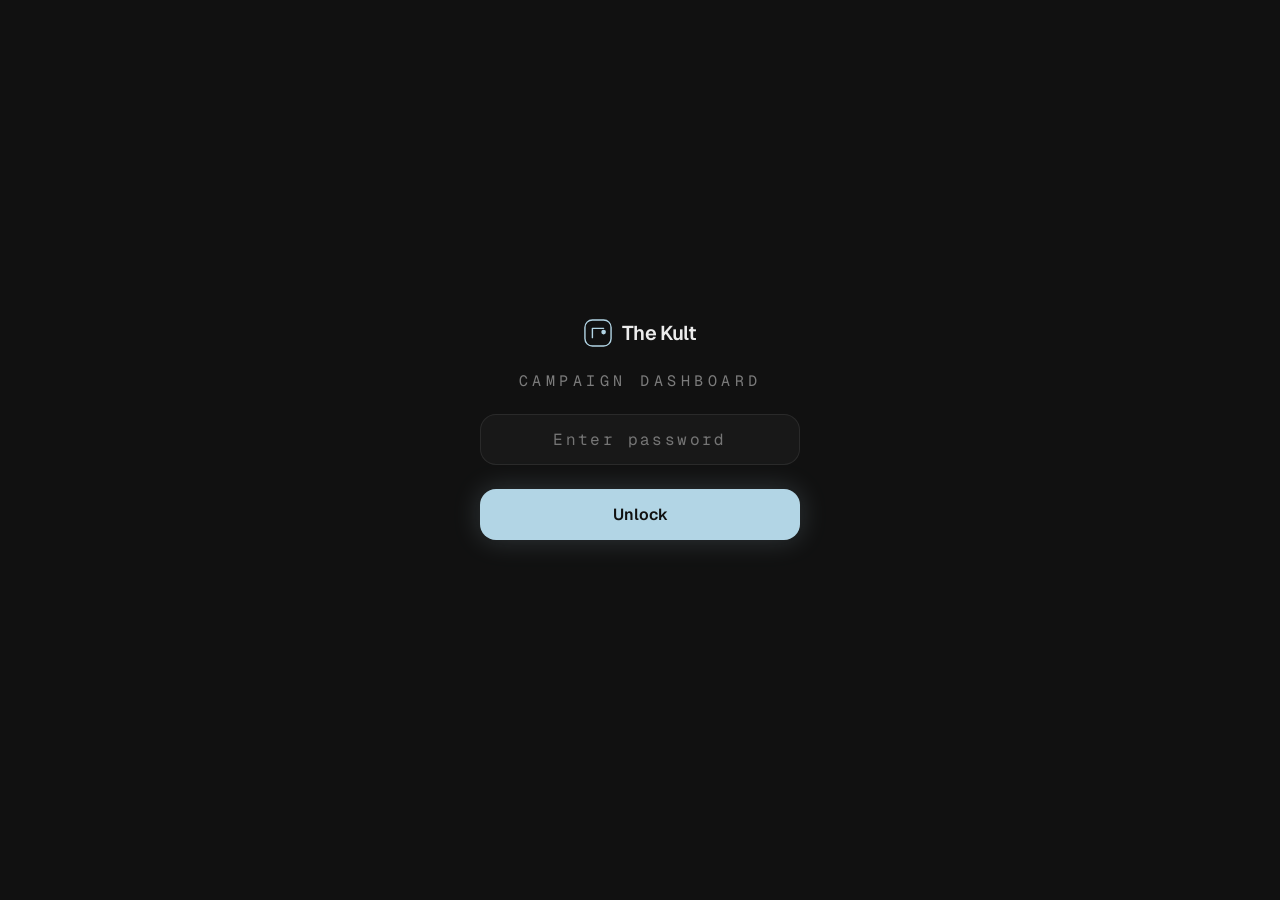
==== The Kult website/admin.html @ a33e71c1 "dashboard overlap fix, creator database" ====
<!doctype html>
<html lang="en">
  <head>
    <meta charset="UTF-8" />
    <meta
      name="viewport"
      content="width=device-width, initial-scale=1.0, maximum-scale=1.0"
    />
    <title>Kult — Campaign Dashboard</title>
    <link rel="preconnect" href="https://fonts.googleapis.com" />
    <link
      href="https://fonts.googleapis.com/css2?family=Geist:wght@400;500;600;700&family=Geist+Mono:wght@400;500&display=swap"
      rel="stylesheet"
    />
    <link rel="icon" type="image/svg+xml" href="favicon.svg" />
    <style>
      :root {
        --bg: #111111;
        --surface: #181818;
        --panel: #202020;
        --border: rgba(255, 255, 255, 0.08);
        --ice: #b2d5e5;
        --ice-dim: rgba(178, 213, 229, 0.12);
        --ice-mid: rgba(178, 213, 229, 0.25);
        --frost: #dcedf5;
        --text: rgba(255, 255, 255, 0.92);
        --muted: rgba(255, 255, 255, 0.45);
        --danger: #e57373;
        --green: #81c784;
        --amber: #ffb74d;
        --purple: #ce93d8;
        --r: 16px;
        --r-sm: 10px;
      }
      *,
      *::before,
      *::after {
        box-sizing: border-box;
        margin: 0;
        padding: 0;
      }
      html,
      body {
        background: var(--bg);
        color: var(--text);
        font-family: "Geist", sans-serif;
        min-height: 100vh;
        -webkit-font-smoothing: antialiased;
      }

      /* Lock */
      #lock {
        position: fixed;
        inset: 0;
        z-index: 100;
        background: var(--bg);
        display: flex;
        flex-direction: column;
        align-items: center;
        justify-content: center;
        gap: 24px;
        padding: 32px;
      }
      #lock .logo {
        display: flex;
        align-items: center;
        gap: 10px;
        font-size: 20px;
        font-weight: 600;
        letter-spacing: -0.03em;
      }
      #lock h2 {
        font-size: 15px;
        color: var(--muted);
        font-weight: 400;
        letter-spacing: 0.3em;
        text-transform: uppercase;
        font-family: "Geist Mono", monospace;
      }
      #lock input {
        width: 100%;
        max-width: 320px;
        background: var(--surface);
        border: 1px solid var(--border);
        border-radius: var(--r);
        padding: 14px 18px;
        color: var(--text);
        font-size: 16px;
        font-family: "Geist Mono", monospace;
        outline: none;
        text-align: center;
        letter-spacing: 0.15em;
        transition: border-color 0.2s;
      }
      #lock input:focus {
        border-color: var(--ice-mid);
      }
      #lock .err {
        font-size: 13px;
        color: var(--danger);
        font-family: "Geist Mono", monospace;
        min-height: 18px;
      }

      /* App */
      #app {
        display: none;
        flex-direction: column;
        min-height: 100vh;
      }
      #app.visible {
        display: flex;
      }

      /* Topbar */
      .topbar {
        position: sticky;
        top: 0;
        z-index: 50;
        background: rgba(17, 17, 17, 0.92);
        backdrop-filter: blur(16px);
        border-bottom: 1px solid var(--border);
        padding: 0 20px;
        height: 56px;
        display: flex;
        align-items: center;
        justify-content: space-between;
      }
      .topbar-logo {
        display: flex;
        align-items: center;
        gap: 8px;
        font-size: 17px;
        font-weight: 600;
        letter-spacing: -0.03em;
      }
      .topbar-tag {
        font-family: "Geist Mono", monospace;
        font-size: 10px;
        letter-spacing: 0.25em;
        color: var(--ice);
        text-transform: uppercase;
        background: var(--ice-dim);
        border: 1px solid var(--ice-mid);
        padding: 3px 8px;
        border-radius: 20px;
      }

      /* Tabs */
      .tabs {
        display: flex;
        gap: 4px;
        padding: 16px 16px 0;
        max-width: 600px;
        margin: 0 auto;
        width: 100%;
      }
      .tab-btn {
        flex: 1;
        padding: 10px 8px;
        border-radius: var(--r-sm);
        font-size: 13px;
        font-weight: 600;
        font-family: "Geist", sans-serif;
        cursor: pointer;
        border: 1px solid var(--border);
        background: var(--surface);
        color: var(--muted);
        transition: all 0.2s;
        -webkit-tap-highlight-color: transparent;
      }
      .tab-btn.active {
        background: var(--ice);
        color: #111;
        border-color: var(--ice);
      }

      /* Main */
      main {
        flex: 1;
        padding: 16px 16px 100px;
        max-width: 600px;
        margin: 0 auto;
        width: 100%;
      }
      .tab-panel {
        display: none;
      }
      .tab-panel.active {
        display: block;
      }

      /* Section label */
      .section-label {
        font-family: "Geist Mono", monospace;
        font-size: 10px;
        letter-spacing: 0.3em;
        color: var(--ice);
        text-transform: uppercase;
        margin-bottom: 12px;
        margin-top: 24px;
      }

      /* Summary strip */
      .summary {
        display: grid;
        grid-template-columns: repeat(3, 1fr);
        gap: 8px;
        margin-bottom: 6px;
      }
      .summary-card {
        background: var(--surface);
        border: 1px solid var(--border);
        border-radius: var(--r);
        padding: 12px 10px;
        text-align: center;
      }
      .summary-card .val {
        font-size: 18px;
        font-weight: 700;
        letter-spacing: -0.03em;
        color: var(--ice);
        line-height: 1;
      }
      .summary-card .lbl {
        font-size: 9px;
        color: var(--muted);
        margin-top: 4px;
        font-family: "Geist Mono", monospace;
        letter-spacing: 0.1em;
      }

      /* Month selector */
      .month-selector {
        display: flex;
        align-items: center;
        gap: 10px;
        margin-bottom: 16px;
      }
      .month-selector select {
        flex: 1;
        background: var(--surface);
        border: 1px solid var(--border);
        border-radius: var(--r-sm);
        padding: 11px 14px;
        color: var(--text);
        font-size: 15px;
        font-family: "Geist", sans-serif;
        outline: none;
        -webkit-appearance: none;
      }

      /* Monthly summary card */
      .monthly-summary {
        background: var(--surface);
        border: 1px solid var(--border);
        border-radius: var(--r);
        padding: 16px;
        margin-bottom: 16px;
      }
      .monthly-row {
        display: flex;
        justify-content: space-between;
        align-items: center;
        padding: 8px 0;
        border-bottom: 1px solid var(--border);
        font-size: 14px;
      }
      .monthly-row:last-child {
        border-bottom: none;
      }
      .monthly-row.total {
        font-weight: 700;
        font-size: 15px;
      }
      .monthly-row .label {
        color: var(--muted);
      }
      .monthly-row .amount {
        font-family: "Geist Mono", monospace;
        font-weight: 600;
      }
      .monthly-row .amount.green {
        color: var(--green);
      }
      .monthly-row .amount.red {
        color: var(--danger);
      }
      .monthly-row .amount.amber {
        color: var(--amber);
      }
      .monthly-row .amount.purple {
        color: var(--purple);
      }

      /* Partner split */
      .partner-split {
        background: var(--panel);
        border-radius: var(--r-sm);
        padding: 12px 14px;
        margin-top: 10px;
      }
      .partner-row {
        display: flex;
        justify-content: space-between;
        align-items: center;
        padding: 6px 0;
        font-size: 13px;
      }
      .partner-row .name {
        font-weight: 500;
      }
      .partner-row .cut {
        font-family: "Geist Mono", monospace;
        color: var(--purple);
      }

      /* Add button */
      .add-btn {
        width: 100%;
        padding: 15px;
        background: var(--ice);
        color: #111;
        border: none;
        border-radius: var(--r);
        font-size: 15px;
        font-weight: 600;
        font-family: "Geist", sans-serif;
        cursor: pointer;
        display: flex;
        align-items: center;
        justify-content: center;
        gap: 8px;
        box-shadow: 0 0 28px rgba(178, 213, 229, 0.2);
        transition:
          opacity 0.2s,
          transform 0.15s;
        margin-bottom: 8px;
      }
      .add-btn:active {
        transform: scale(0.98);
        opacity: 0.85;
      }

      /* Status badge */
      .status-badge {
        display: inline-flex;
        align-items: center;
        padding: 3px 8px;
        border-radius: 20px;
        font-size: 10px;
        font-weight: 600;
        font-family: "Geist Mono", monospace;
        letter-spacing: 0.05em;
        text-transform: uppercase;
      }
      .status-badge.active {
        background: rgba(129, 199, 132, 0.15);
        color: var(--green);
        border: 1px solid rgba(129, 199, 132, 0.3);
      }
      .status-badge.completed {
        background: rgba(178, 213, 229, 0.12);
        color: var(--ice);
        border: 1px solid rgba(178, 213, 229, 0.25);
      }
      .status-badge.on-hold {
        background: rgba(255, 183, 77, 0.12);
        color: var(--amber);
        border: 1px solid rgba(255, 183, 77, 0.25);
      }

      /* Song cards */
      .song-card {
        background: var(--surface);
        border: 1px solid var(--border);
        border-radius: var(--r);
        margin-bottom: 12px;
        overflow: hidden;
        transition: border-color 0.2s;
      }
      .song-card.expanded {
        border-color: var(--ice-mid);
      }
      .song-header {
        padding: 14px 16px;
        display: flex;
        align-items: center;
        gap: 12px;
        cursor: pointer;
        user-select: none;
        -webkit-tap-highlight-color: transparent;
      }
      .song-icon {
        width: 40px;
        height: 40px;
        border-radius: 10px;
        background: var(--ice-dim);
        border: 1px solid var(--ice-mid);
        display: flex;
        align-items: center;
        justify-content: center;
        flex-shrink: 0;
      }
      .song-info {
        flex: 1;
        min-width: 0;
      }
      .song-name {
        font-size: 15px;
        font-weight: 600;
        letter-spacing: -0.02em;
        white-space: nowrap;
        overflow: hidden;
        text-overflow: ellipsis;
      }
      .song-meta {
        font-size: 11px;
        color: var(--muted);
        margin-top: 2px;
        display: flex;
        align-items: center;
        gap: 6px;
      }
      .song-budget-pill {
        flex-shrink: 0;
        text-align: right;
      }
      .pill-remaining {
        font-size: 13px;
        font-weight: 600;
        font-family: "Geist Mono", monospace;
      }
      .pill-remaining.green {
        color: var(--green);
      }
      .pill-remaining.amber {
        color: var(--amber);
      }
      .pill-remaining.red {
        color: var(--danger);
      }
      .pill-label {
        font-size: 10px;
        color: var(--muted);
        margin-top: 1px;
      }
      .song-chevron {
        color: var(--muted);
        transition: transform 0.25s;
        flex-shrink: 0;
      }
      .song-card.expanded .song-chevron {
        transform: rotate(180deg);
      }

      /* Budget bar */
      .budget-bar-wrap {
        padding: 0 16px 12px;
      }
      .budget-bar-track {
        height: 4px;
        background: var(--panel);
        border-radius: 4px;
        overflow: hidden;
      }
      .budget-bar-fill {
        height: 100%;
        border-radius: 4px;
        background: linear-gradient(90deg, var(--ice), var(--frost));
        transition: width 0.5s cubic-bezier(0.22, 1, 0.36, 1);
      }
      .budget-bar-fill.amber {
        background: linear-gradient(90deg, var(--amber), #ffd54f);
      }
      .budget-bar-fill.red {
        background: linear-gradient(90deg, var(--danger), #ef9a9a);
      }
      .budget-nums {
        display: flex;
        justify-content: space-between;
        font-family: "Geist Mono", monospace;
        font-size: 11px;
        color: var(--muted);
        margin-top: 6px;
      }

      /* Song body */
      .song-body {
        border-top: 1px solid var(--border);
      }
      .song-body-inner {
        padding: 14px;
      }

      /* Profit split inside song */
      .song-profit-box {
        background: var(--panel);
        border-radius: var(--r-sm);
        padding: 12px 14px;
        margin-bottom: 12px;
      }
      .song-profit-title {
        font-size: 11px;
        font-family: "Geist Mono", monospace;
        color: var(--muted);
        letter-spacing: 0.2em;
        text-transform: uppercase;
        margin-bottom: 8px;
      }
      .song-profit-row {
        display: flex;
        justify-content: space-between;
        align-items: center;
        padding: 5px 0;
        font-size: 13px;
      }
      .song-profit-row .pname {
        font-weight: 500;
      }
      .song-profit-row .pamount {
        font-family: "Geist Mono", monospace;
        color: var(--purple);
      }

      /* Payout list */
      .payout-item {
        background: var(--panel);
        border: 1px solid var(--border);
        border-radius: var(--r-sm);
        padding: 12px 14px;
        margin-bottom: 8px;
      }
      .payout-top {
        display: flex;
        align-items: center;
        gap: 10px;
      }
      .payout-info {
        flex: 1;
        min-width: 0;
      }
      .payout-creator {
        font-size: 14px;
        font-weight: 500;
        white-space: nowrap;
        overflow: hidden;
        text-overflow: ellipsis;
      }
      .payout-meta {
        font-size: 11px;
        color: var(--muted);
        margin-top: 2px;
        font-family: "Geist Mono", monospace;
      }
      .payout-amount {
        font-size: 15px;
        font-weight: 700;
        font-family: "Geist Mono", monospace;
        color: var(--ice);
        flex-shrink: 0;
      }
      .payout-videos {
        margin-top: 8px;
        display: flex;
        gap: 8px;
        align-items: center;
      }
      .video-track {
        flex: 1;
        height: 3px;
        background: var(--border);
        border-radius: 3px;
        overflow: hidden;
      }
      .video-fill {
        height: 100%;
        background: var(--ice);
        border-radius: 3px;
        transition: width 0.4s;
      }
      .video-label {
        font-size: 11px;
        font-family: "Geist Mono", monospace;
        color: var(--muted);
        flex-shrink: 0;
      }
      .del-btn {
        background: none;
        border: none;
        cursor: pointer;
        color: var(--muted);
        padding: 4px;
        flex-shrink: 0;
        transition: color 0.2s;
        -webkit-tap-highlight-color: transparent;
      }
      .del-btn:active {
        color: var(--danger);
      }
      .empty-payouts {
        text-align: center;
        color: var(--muted);
        font-size: 13px;
        padding: 20px 0;
        font-family: "Geist Mono", monospace;
      }

      /* Song actions */
      .song-actions {
        display: flex;
        gap: 8px;
        margin-top: 12px;
      }
      .action-btn {
        flex: 1;
        padding: 12px 8px;
        border-radius: var(--r-sm);
        font-size: 13px;
        font-weight: 600;
        font-family: "Geist", sans-serif;
        cursor: pointer;
        border: none;
        display: flex;
        align-items: center;
        justify-content: center;
        gap: 6px;
        transition:
          opacity 0.2s,
          transform 0.15s;
        -webkit-tap-highlight-color: transparent;
      }
      .action-btn:active {
        transform: scale(0.97);
        opacity: 0.8;
      }
      .action-btn.primary {
        background: var(--ice);
        color: #111;
      }
      .action-btn.secondary {
        background: var(--panel);
        color: var(--ice);
        border: 1px solid var(--ice-mid);
      }
      .action-btn.ghost {
        background: var(--panel);
        color: var(--danger);
        border: 1px solid rgba(229, 115, 115, 0.2);
      }

      /* Expense items */
      .expense-item {
        background: var(--surface);
        border: 1px solid var(--border);
        border-radius: var(--r-sm);
        padding: 12px 14px;
        margin-bottom: 8px;
        display: flex;
        align-items: center;
        gap: 12px;
      }
      .expense-info {
        flex: 1;
        min-width: 0;
      }
      .expense-name {
        font-size: 14px;
        font-weight: 500;
      }
      .expense-meta {
        font-size: 11px;
        color: var(--muted);
        margin-top: 2px;
        font-family: "Geist Mono", monospace;
      }
      .expense-amount {
        font-size: 15px;
        font-weight: 700;
        font-family: "Geist Mono", monospace;
        color: var(--amber);
        flex-shrink: 0;
      }

      /* Overlay / sheet */
      .overlay {
        position: fixed;
        inset: 0;
        z-index: 200;
        background: rgba(0, 0, 0, 0.7);
        backdrop-filter: blur(4px);
        display: flex;
        align-items: flex-end;
        opacity: 0;
        pointer-events: none;
        transition: opacity 0.25s;
      }
      .overlay.open {
        opacity: 1;
        pointer-events: all;
      }
      .sheet {
        width: 100%;
        background: var(--surface);
        border-top: 1px solid var(--border);
        border-radius: 24px 24px 0 0;
        padding: 12px 20px 40px;
        transform: translateY(100%);
        transition: transform 0.3s cubic-bezier(0.22, 1, 0.36, 1);
        max-height: 92vh;
        overflow-y: auto;
      }
      .overlay.open .sheet {
        transform: translateY(0);
      }
      .sheet-handle {
        width: 36px;
        height: 4px;
        border-radius: 4px;
        background: var(--border);
        margin: 0 auto 20px;
      }
      .sheet-title {
        font-size: 18px;
        font-weight: 600;
        letter-spacing: -0.03em;
        margin-bottom: 20px;
      }

      /* Fields */
      .field {
        margin-bottom: 14px;
      }
      .field label {
        display: block;
        font-size: 12px;
        color: var(--muted);
        margin-bottom: 6px;
        font-family: "Geist Mono", monospace;
        letter-spacing: 0.05em;
        text-transform: uppercase;
      }
      .field input,
      .field textarea,
      .field select {
        width: 100%;
        background: var(--panel);
        border: 1px solid var(--border);
        border-radius: var(--r-sm);
        padding: 13px 14px;
        color: var(--text);
        font-size: 16px;
        font-family: "Geist", sans-serif;
        outline: none;
        transition: border-color 0.2s;
        -webkit-appearance: none;
      }
      .field input:focus,
      .field textarea:focus,
      .field select:focus {
        border-color: var(--ice-mid);
      }
      .field textarea {
        resize: none;
        height: 80px;
      }
      .field input[type="number"] {
        -moz-appearance: textfield;
      }
      .field input[type="number"]::-webkit-inner-spin-button {
        display: none;
      }
      .field-row {
        display: grid;
        grid-template-columns: 1fr 1fr;
        gap: 10px;
      }
      .field-hint {
        font-size: 11px;
        color: var(--muted);
        margin-top: 4px;
        font-family: "Geist Mono", monospace;
      }

      .submit-btn {
        width: 100%;
        padding: 15px;
        background: var(--ice);
        color: #111;
        border: none;
        border-radius: var(--r);
        font-size: 16px;
        font-weight: 600;
        font-family: "Geist", sans-serif;
        cursor: pointer;
        margin-top: 6px;
        display: flex;
        align-items: center;
        justify-content: center;
        gap: 8px;
        box-shadow: 0 0 28px rgba(178, 213, 229, 0.2);
        transition:
          opacity 0.2s,
          transform 0.15s;
        -webkit-tap-highlight-color: transparent;
      }
      .submit-btn:active {
        transform: scale(0.98);
        opacity: 0.85;
      }
      .submit-btn:disabled {
        opacity: 0.5;
        pointer-events: none;
      }

      /* Toast */
      .toast {
        position: fixed;
        bottom: 24px;
        left: 50%;
        transform: translateX(-50%) translateY(80px);
        background: var(--panel);
        border: 1px solid var(--border);
        border-radius: 40px;
        padding: 10px 20px;
        font-size: 13px;
        font-weight: 500;
        white-space: nowrap;
        z-index: 300;
        transition:
          transform 0.3s cubic-bezier(0.22, 1, 0.36, 1),
          opacity 0.3s;
        opacity: 0;
      }
      .toast.show {
        transform: translateX(-50%) translateY(0);
        opacity: 1;
      }
      .toast.success {
        border-color: rgba(129, 199, 132, 0.4);
        color: var(--green);
      }
      .toast.error {
        border-color: rgba(229, 115, 115, 0.4);
        color: var(--danger);
      }

      /* Spinner */
      .spinner {
        width: 18px;
        height: 18px;
        border: 2px solid rgba(0, 0, 0, 0.2);
        border-top-color: #111;
        border-radius: 50%;
        animation: spin 0.7s linear infinite;
        display: inline-block;
      }
      @keyframes spin {
        to {
          transform: rotate(360deg);
        }
      }
      .loading-state {
        text-align: center;
        color: var(--muted);
        font-family: "Geist Mono", monospace;
        font-size: 13px;
        padding: 40px 20px;
      }

      /* Confirm */
      .confirm-overlay {
        position: fixed;
        inset: 0;
        z-index: 300;
        background: rgba(0, 0, 0, 0.8);
        backdrop-filter: blur(4px);
        display: flex;
        align-items: center;
        justify-content: center;
        padding: 24px;
        opacity: 0;
        pointer-events: none;
        transition: opacity 0.2s;
      }
      .confirm-overlay.open {
        opacity: 1;
        pointer-events: all;
      }
      .confirm-box {
        background: var(--surface);
        border: 1px solid var(--border);
        border-radius: var(--r);
        padding: 24px;
        width: 100%;
        max-width: 320px;
        transform: scale(0.92);
        transition: transform 0.25s cubic-bezier(0.22, 1, 0.36, 1);
      }
      .confirm-overlay.open .confirm-box {
        transform: scale(1);
      }
      .confirm-box h3 {
        font-size: 17px;
        font-weight: 600;
        margin-bottom: 8px;
      }
      .confirm-box p {
        font-size: 14px;
        color: var(--muted);
        margin-bottom: 20px;
        line-height: 1.5;
      }
      .confirm-btns {
        display: flex;
        gap: 10px;
      }
      .confirm-btns button {
        flex: 1;
        padding: 12px;
        border-radius: var(--r-sm);
        font-size: 14px;
        font-weight: 600;
        cursor: pointer;
        border: none;
        font-family: "Geist", sans-serif;
        transition: opacity 0.2s;
      }
      .confirm-btns .cancel-btn {
        background: var(--panel);
        color: var(--text);
      }
      .confirm-btns .danger-btn {
        background: var(--danger);
        color: white;
      }

      /* Empty state */
      .empty-state {
        text-align: center;
        padding: 48px 20px;
        color: var(--muted);
      }
      .empty-state svg {
        opacity: 0.3;
        margin-bottom: 16px;
      }
      .empty-state p {
        font-size: 14px;
        line-height: 1.6;
      }
    </style>
  </head>
  <body>
    <!-- Lock -->
    <div id="lock">
      <div class="logo">
        <svg width="28" height="28" viewBox="0 0 30 30" fill="none">
          <rect
            x="1"
            y="1"
            width="28"
            height="28"
            rx="8"
            stroke="#B2D5E5"
            stroke-width="1.5"
          />
          <path
            d="M9 20V10L21 10"
            stroke="#B2D5E5"
            stroke-width="1.5"
            stroke-linecap="round"
            stroke-linejoin="round"
          />
          <circle cx="21" cy="14" r="2.5" fill="#B2D5E5" />
        </svg>
        The Kult
      </div>
      <h2>Campaign Dashboard</h2>
      <input
        type="password"
        id="passwordInput"
        placeholder="Enter password"
        autocomplete="current-password"
      />
      <button
        onclick="checkPassword()"
        style="
          width: 100%;
          max-width: 320px;
          padding: 15px;
          background: #b2d5e5;
          color: #111;
          border: none;
          border-radius: 16px;
          font-size: 16px;
          font-weight: 600;
          font-family: &quot;Geist&quot;, sans-serif;
          cursor: pointer;
          box-shadow: 0 0 28px rgba(178, 213, 229, 0.2);
        "
      >
        Unlock
      </button>
      <p class="err" id="lockErr"></p>
    </div>

    <!-- App -->
    <div id="app">
      <div class="topbar">
        <div class="topbar-logo">
          <svg width="24" height="24" viewBox="0 0 30 30" fill="none">
            <rect
              x="1"
              y="1"
              width="28"
              height="28"
              rx="8"
              stroke="#B2D5E5"
              stroke-width="1.5"
            />
            <path
              d="M9 20V10L21 10"
              stroke="#B2D5E5"
              stroke-width="1.5"
              stroke-linecap="round"
              stroke-linejoin="round"
            />
            <circle cx="21" cy="14" r="2.5" fill="#B2D5E5" />
          </svg>
          Campaigns
        </div>
        <span class="topbar-tag">Admin</span>
      </div>

      <!-- Tabs -->
      <div class="tabs">
        <button class="tab-btn active" onclick="switchTab('songs')">
          Songs
        </button>
        <button class="tab-btn" onclick="switchTab('monthly')">Monthly</button>
        <button class="tab-btn" onclick="switchTab('expenses')">
          Expenses
        </button>
        <button class="tab-btn" onclick="switchTab('creators')">
          Creators
        </button>
      </div>

      <main>
        <!-- SONGS TAB -->
        <div class="tab-panel active" id="tab-songs">
          <p class="section-label" style="margin-top: 8px">Overview</p>
          <div class="summary">
            <div class="summary-card">
              <div class="val" id="totalSongs">—</div>
              <div class="lbl">Songs</div>
            </div>
            <div class="summary-card">
              <div class="val" id="totalSpent">—</div>
              <div class="lbl">Paid Out</div>
            </div>
            <div class="summary-card">
              <div class="val" id="totalRemaining">—</div>
              <div class="lbl">Spendable Left</div>
            </div>
          </div>

          <p class="section-label">Songs</p>
          <button class="add-btn" id="addSongBtn">
            <svg width="18" height="18" viewBox="0 0 18 18" fill="none">
              <path
                d="M9 3v12M3 9h12"
                stroke="#111"
                stroke-width="2"
                stroke-linecap="round"
              />
            </svg>
            Add New Song
          </button>
          <div id="songList">
            <div class="loading-state">Loading campaigns…</div>
          </div>
        </div>

        <!-- MONTHLY TAB -->
        <div class="tab-panel" id="tab-monthly">
          <p class="section-label" style="margin-top: 8px">Monthly Summary</p>
          <div class="month-selector">
            <select id="monthSelect"></select>
          </div>
          <div id="monthlySummary"></div>
        </div>

        <!-- EXPENSES TAB -->
        <div class="tab-panel" id="tab-expenses">
          <p class="section-label" style="margin-top: 8px">Monthly Expenses</p>
          <button class="add-btn" id="addExpenseBtn">
            <svg width="18" height="18" viewBox="0 0 18 18" fill="none">
              <path
                d="M9 3v12M3 9h12"
                stroke="#111"
                stroke-width="2"
                stroke-linecap="round"
              />
            </svg>
            Add Expense
          </button>
          <div id="expenseList"><div class="loading-state">Loading…</div></div>
        </div>

        <!-- CREATORS TAB -->
        <div class="tab-panel" id="tab-creators">
          <p class="section-label" style="margin-top: 8px">Creator Database</p>
          <button class="add-btn" id="addCreatorBtn">
            <svg width="18" height="18" viewBox="0 0 18 18" fill="none">
              <path
                d="M9 3v12M3 9h12"
                stroke="#111"
                stroke-width="2"
                stroke-linecap="round"
              />
            </svg>
            Add Creator
          </button>
          <div id="creatorList"><div class="loading-state">Loading…</div></div>
        </div>
      </main>
    </div>

    <!-- Add Song Sheet -->
    <div class="overlay" id="songOverlay">
      <div class="sheet">
        <div class="sheet-handle"></div>
        <div class="sheet-title">Add Song</div>
        <div class="field">
          <label>Song Title *</label
          ><input type="text" id="songName" placeholder="e.g. Midnight Drive" />
        </div>
        <div class="field">
          <label>Artist Name *</label
          ><input type="text" id="songArtist" placeholder="e.g. exhibit" />
        </div>
        <div class="field">
          <label>Full Client Budget (USD) *</label
          ><input
            type="number"
            id="songBudget"
            placeholder="e.g. 1000"
            inputmode="decimal"
          />
          <p class="field-hint">Total amount the client paid you</p>
        </div>
        <div class="field-row">
          <div class="field">
            <label>Spendable %</label
            ><input
              type="number"
              id="songSpendable"
              placeholder="50"
              inputmode="decimal"
              value="50"
            />
            <p class="field-hint">Default 50%</p>
          </div>
          <div class="field">
            <label>Status</label>
            <select id="songStatus">
              <option value="active">Active</option>
              <option value="completed">Completed</option>
              <option value="on-hold">On Hold</option>
            </select>
          </div>
        </div>
        <div class="field-row">
          <div class="field">
            <label>Month</label>
            <select id="songMonth">
              <option value="1">January</option>
              <option value="2">February</option>
              <option value="3">March</option>
              <option value="4">April</option>
              <option value="5">May</option>
              <option value="6">June</option>
              <option value="7">July</option>
              <option value="8">August</option>
              <option value="9">September</option>
              <option value="10">October</option>
              <option value="11">November</option>
              <option value="12">December</option>
            </select>
          </div>
          <div class="field">
            <label>Year</label
            ><input
              type="number"
              id="songYear"
              placeholder="2026"
              inputmode="numeric"
            />
          </div>
        </div>
        <div class="field">
          <label>Notes</label
          ><textarea id="songNotes" placeholder="Any extra info…"></textarea>
        </div>
        <button class="submit-btn" id="saveSongBtn">Save Song</button>
      </div>
    </div>

    <!-- Add Payout Sheet -->
    <div class="overlay" id="payoutOverlay">
      <div class="sheet">
        <div class="sheet-handle"></div>
        <div class="sheet-title" id="payoutSheetTitle">Log Payout</div>
        <div class="field">
          <label>Creator Name / Account *</label>
          <input
            type="text"
            id="payoutCreator"
            placeholder="e.g. @creator_handle"
          />
          <div
            id="creatorPickerList"
            style="
              margin-top: 6px;
              display: none;
              max-height: 160px;
              overflow-y: auto;
              background: var(--panel);
              border: 1px solid var(--border);
              border-radius: var(--r-sm);
            "
          ></div>
          <button
            id="showCreatorPicker"
            style="
              margin-top: 6px;
              background: none;
              border: 1px solid var(--border);
              border-radius: var(--r-sm);
              padding: 8px 12px;
              color: var(--muted);
              font-size: 12px;
              font-family: &quot;Geist Mono&quot;, monospace;
              cursor: pointer;
              width: 100%;
              text-align: left;
            "
          >
            📋 Pick from saved creators
          </button>
        </div>
        <div class="field-row">
          <div class="field">
            <label>Amount Sent (USD) *</label
            ><input
              type="number"
              id="payoutAmount"
              placeholder="e.g. 150"
              inputmode="decimal"
            />
          </div>
          <div class="field">
            <label>Videos Expected</label
            ><input
              type="number"
              id="payoutVideos"
              placeholder="e.g. 3"
              inputmode="numeric"
            />
          </div>
        </div>
        <div class="field">
          <label>Videos Delivered</label
          ><input
            type="number"
            id="payoutDelivered"
            placeholder="e.g. 3"
            inputmode="numeric"
          />
        </div>
        <div class="field">
          <label>Date Paid</label><input type="date" id="payoutDate" />
        </div>
        <div class="field">
          <label>Notes</label
          ><textarea id="payoutNotes" placeholder="Any extra info…"></textarea>
        </div>
        <button class="submit-btn" id="savePayoutBtn">Save Payout</button>
      </div>
    </div>

    <!-- Add Expense Sheet -->
    <div class="overlay" id="expenseOverlay">
      <div class="sheet">
        <div class="sheet-handle"></div>
        <div class="sheet-title">Add Expense</div>
        <div class="field">
          <label>Expense Name *</label
          ><input
            type="text"
            id="expenseName"
            placeholder="e.g. Social Media Team Salary"
          />
        </div>
        <div class="field">
          <label>Amount (USD) *</label
          ><input
            type="number"
            id="expenseAmount"
            placeholder="e.g. 500"
            inputmode="decimal"
          />
        </div>
        <div class="field">
          <label>Category</label>
          <select id="expenseCategory">
            <option value="Salary">Salary</option>
            <option value="Software">Software</option>
            <option value="Marketing">Marketing</option>
            <option value="Office">Office</option>
            <option value="Other">Other</option>
          </select>
        </div>
        <div class="field-row">
          <div class="field">
            <label>Month</label>
            <select id="expenseMonth">
              <option value="1">January</option>
              <option value="2">February</option>
              <option value="3">March</option>
              <option value="4">April</option>
              <option value="5">May</option>
              <option value="6">June</option>
              <option value="7">July</option>
              <option value="8">August</option>
              <option value="9">September</option>
              <option value="10">October</option>
              <option value="11">November</option>
              <option value="12">December</option>
            </select>
          </div>
          <div class="field">
            <label>Year</label
            ><input
              type="number"
              id="expenseYear"
              placeholder="2026"
              inputmode="numeric"
            />
          </div>
        </div>
        <div class="field">
          <label>Notes</label
          ><textarea id="expenseNotes" placeholder="Any extra info…"></textarea>
        </div>
        <button class="submit-btn" id="saveExpenseBtn">Save Expense</button>
      </div>
    </div>

    <!-- Add Creator Sheet -->
    <div class="overlay" id="creatorOverlay">
      <div class="sheet">
        <div class="sheet-handle"></div>
        <div class="sheet-title" id="creatorSheetTitle">Add Creator</div>
        <input type="hidden" id="creatorEditId" />
        <div class="field">
          <label>Handle / Name *</label
          ><input
            type="text"
            id="creatorHandle"
            placeholder="e.g. @dancerkid"
          />
        </div>
        <div class="field">
          <label>Niche / Category</label>
          <select id="creatorNiche">
            <option value="Music Discovery">Music Discovery</option>
            <option value="Dance">Dance</option>
            <option value="Lifestyle">Lifestyle</option>
            <option value="Comedy">Comedy</option>
            <option value="Fashion">Fashion</option>
            <option value="Gaming">Gaming</option>
            <option value="Other">Other</option>
          </select>
        </div>
        <div class="field">
          <label>Typical Rate (USD)</label
          ><input
            type="number"
            id="creatorRate"
            placeholder="e.g. 150"
            inputmode="decimal"
          />
        </div>
        <div class="field">
          <label>Notes</label
          ><textarea
            id="creatorNotes"
            placeholder="Reliable, fast delivery, good engagement…"
          ></textarea>
        </div>
        <button class="submit-btn" id="saveCreatorBtn">Save Creator</button>
      </div>
    </div>

    <!-- Edit Delivered Videos Sheet -->
    <div class="overlay" id="deliveredOverlay">
      <div class="sheet">
        <div class="sheet-handle"></div>
        <div class="sheet-title">Update Video Count</div>
        <input type="hidden" id="deliveredPayoutId" />
        <input type="hidden" id="deliveredSongId" />
        <div class="field">
          <label>Videos Expected</label
          ><input
            type="number"
            id="deliveredExpected"
            placeholder="e.g. 3"
            inputmode="numeric"
          />
        </div>
        <div class="field">
          <label>Videos Delivered</label
          ><input
            type="number"
            id="deliveredCount"
            placeholder="e.g. 2"
            inputmode="numeric"
          />
        </div>
        <button class="submit-btn" id="saveDeliveredBtn">Save</button>
      </div>
    </div>

    <!-- Edit Song Sheet -->
    <div class="overlay" id="editSongOverlay">
      <div class="sheet">
        <div class="sheet-handle"></div>
        <div class="sheet-title">Edit Song</div>
        <input type="hidden" id="editSongId" />
        <div class="field">
          <label>Song Title *</label
          ><input
            type="text"
            id="editSongName"
            placeholder="e.g. Midnight Drive"
          />
        </div>
        <div class="field">
          <label>Artist Name *</label
          ><input type="text" id="editSongArtist" placeholder="e.g. exhibit" />
        </div>
        <div class="field">
          <label>Full Client Budget (USD) *</label
          ><input
            type="number"
            id="editSongBudget"
            placeholder="e.g. 1000"
            inputmode="decimal"
          />
        </div>
        <div class="field-row">
          <div class="field">
            <label>Spendable %</label
            ><input
              type="number"
              id="editSongSpendable"
              placeholder="50"
              inputmode="decimal"
            />
          </div>
          <div class="field">
            <label>Status</label>
            <select id="editSongStatus">
              <option value="active">Active</option>
              <option value="completed">Completed</option>
              <option value="on-hold">On Hold</option>
            </select>
          </div>
        </div>
        <div class="field-row">
          <div class="field">
            <label>Month</label>
            <select id="editSongMonth">
              <option value="1">January</option>
              <option value="2">February</option>
              <option value="3">March</option>
              <option value="4">April</option>
              <option value="5">May</option>
              <option value="6">June</option>
              <option value="7">July</option>
              <option value="8">August</option>
              <option value="9">September</option>
              <option value="10">October</option>
              <option value="11">November</option>
              <option value="12">December</option>
            </select>
          </div>
          <div class="field">
            <label>Year</label
            ><input
              type="number"
              id="editSongYear"
              placeholder="2026"
              inputmode="numeric"
            />
          </div>
        </div>
        <div class="field">
          <label>Notes</label
          ><textarea
            id="editSongNotes"
            placeholder="Any extra info…"
          ></textarea>
        </div>
        <button class="submit-btn" id="saveEditSongBtn">Save Changes</button>
      </div>
    </div>

    <!-- Confirm -->
    <div class="confirm-overlay" id="confirmOverlay">
      <div class="confirm-box">
        <h3 id="confirmTitle">Are you sure?</h3>
        <p id="confirmMsg">This action cannot be undone.</p>
        <div class="confirm-btns">
          <button class="cancel-btn" id="confirmCancel">Cancel</button>
          <button class="danger-btn" id="confirmOk">Delete</button>
        </div>
      </div>
    </div>

    <div class="toast" id="toast"></div>

    <script>
      const API =
        "https://script.google.com/macros/s/AKfycbz7lgw46bX191irbHKwIAnVbp1eClIE79bCEfDifrGVTWYelqWrrFOqJRH_Mk2wSCAlHQ/exec";
      const CACHE_KEY = "kult_cache_v2";
      const PARTNERS = [
        { name: "Ahmed", pct: 0.6 },
        { name: "Mohamed", pct: 0.2 },
        { name: "Aryan", pct: 0.2 },
      ];
      const MONTHS = [
        "January",
        "February",
        "March",
        "April",
        "May",
        "June",
        "July",
        "August",
        "September",
        "October",
        "November",
        "December",
      ];

      let SECRET_KEY = "";
      let songs = [];
      let payouts = {};
      let expenses = [];
      let creators = [];
      let expanded = null;
      let currentSongId = null;
      let activeTab = "songs";

      // ── Lock ──────────────────────────────────────────────────────────
      const lockEl = document.getElementById("lock");
      const appEl = document.getElementById("app");
      const pwInput = document.getElementById("passwordInput");
      const lockErr = document.getElementById("lockErr");

      if (sessionStorage.getItem("kult_key")) {
        SECRET_KEY = sessionStorage.getItem("kult_key");
        unlock();
      }

      pwInput.addEventListener("keydown", (e) => {
        if (e.key === "Enter") checkPassword();
      });
      pwInput.addEventListener("input", () => {
        lockErr.textContent = "";
      });

      async function checkPassword() {
        const attempt = pwInput.value;
        if (!attempt) return;
        lockErr.textContent = "Checking…";
        lockErr.style.color = "rgba(255,255,255,0.45)";
        try {
          const url =
            API + "?" + new URLSearchParams({ action: "getAll", key: attempt });
          const res = await fetch(url);
          const data = await res.json();
          if (data.error === "Unauthorized") {
            lockErr.style.color = "";
            lockErr.textContent = "Incorrect password";
            pwInput.value = "";
            return;
          }
          SECRET_KEY = attempt;
          sessionStorage.setItem("kult_key", attempt);
          localStorage.setItem(CACHE_KEY, JSON.stringify(data));
          lockErr.textContent = "";
          unlock();
        } catch (e) {
          lockErr.style.color = "";
          lockErr.textContent = "Connection failed — try again";
        }
      }

      function unlock() {
        lockEl.style.display = "none";
        appEl.classList.add("visible");
        initMonthSelector();
        loadAll();
      }

      // ── Tabs ──────────────────────────────────────────────────────────
      function switchTab(tab) {
        activeTab = tab;
        document.querySelectorAll(".tab-btn").forEach((b, i) => {
          b.classList.toggle(
            "active",
            ["songs", "monthly", "expenses", "creators"][i] === tab,
          );
        });
        document
          .querySelectorAll(".tab-panel")
          .forEach((p) => p.classList.remove("active"));
        document.getElementById("tab-" + tab).classList.add("active");
        if (tab === "monthly") renderMonthly();
      }

      // ── Month selector ────────────────────────────────────────────────
      function initMonthSelector() {
        const sel = document.getElementById("monthSelect");
        const now = new Date();
        for (let y = now.getFullYear(); y >= 2024; y--) {
          for (let m = 11; m >= 0; m--) {
            const opt = document.createElement("option");
            opt.value = `${m + 1}-${y}`;
            opt.textContent = `${MONTHS[m]} ${y}`;
            if (m === now.getMonth() && y === now.getFullYear())
              opt.selected = true;
            sel.appendChild(opt);
          }
        }
        sel.addEventListener("change", renderMonthly);
      }

      // ── API ───────────────────────────────────────────────────────────
      async function api(params) {
        const url =
          API + "?" + new URLSearchParams({ ...params, key: SECRET_KEY });
        const res = await fetch(url);
        const data = await res.json();
        if (data.error) throw new Error(data.error);
        return data;
      }

      // ── Toast ─────────────────────────────────────────────────────────
      const toastEl = document.getElementById("toast");
      let toastTimer;
      function showToast(msg, type = "success") {
        toastEl.textContent = msg;
        toastEl.className = "toast show " + type;
        clearTimeout(toastTimer);
        toastTimer = setTimeout(() => (toastEl.className = "toast"), 2800);
      }

      // ── Confirm ───────────────────────────────────────────────────────
      const confirmOverlay = document.getElementById("confirmOverlay");
      let confirmResolve;
      function confirmDlg(title, msg) {
        document.getElementById("confirmTitle").textContent = title;
        document.getElementById("confirmMsg").textContent = msg;
        confirmOverlay.classList.add("open");
        return new Promise((res) => {
          confirmResolve = res;
        });
      }
      document.getElementById("confirmOk").addEventListener("click", () => {
        confirmOverlay.classList.remove("open");
        confirmResolve && confirmResolve(true);
      });
      document.getElementById("confirmCancel").addEventListener("click", () => {
        confirmOverlay.classList.remove("open");
        confirmResolve && confirmResolve(false);
      });

      // ── Format helpers ────────────────────────────────────────────────
      function fmt(n) {
        const num = parseFloat(n) || 0;
        return (
          "$" +
          num.toLocaleString("en-US", {
            minimumFractionDigits: 0,
            maximumFractionDigits: 0,
          })
        );
      }
      function fmtK(n) {
        const num = parseFloat(n) || 0;
        if (num >= 1000)
          return "$" + (num / 1000).toFixed(1).replace(".0", "") + "k";
        return fmt(num);
      }
      function esc(str) {
        return String(str || "")
          .replace(/&/g, "&amp;")
          .replace(/</g, "&lt;")
          .replace(/>/g, "&gt;")
          .replace(/"/g, "&quot;");
      }

      // ── Budget helpers ────────────────────────────────────────────────
      function spendableBudget(song) {
        const total = parseFloat(song.budget) || 0;
        const pct = parseFloat(song.spendable) || 50;
        return total * (pct / 100);
      }
      function profitAmount(song) {
        const total = parseFloat(song.budget) || 0;
        return total - spent(song.id);
      }
      function spent(songId) {
        return (payouts[songId] || []).reduce(
          (s, p) => s + (parseFloat(p.amount) || 0),
          0,
        );
      }
      function remaining(song) {
        return spendableBudget(song) - spent(song.id);
      }
      function budgetColor(song) {
        const sp = spendableBudget(song);
        if (sp === 0) return "green";
        const pct = spent(song.id) / sp;
        if (pct >= 1) return "red";
        if (pct >= 0.75) return "amber";
        return "green";
      }

      // ── Load all data ─────────────────────────────────────────────────
      async function loadAll(showLoading = true) {
        const cached = localStorage.getItem(CACHE_KEY);
        if (cached) {
          try {
            applyData(JSON.parse(cached));
            showLoading = false;
          } catch (e) {}
        } else if (showLoading) {
          document.getElementById("songList").innerHTML =
            '<div class="loading-state">Loading…</div>';
        }
        try {
          const data = await api({ action: "getAll" });
          localStorage.setItem(CACHE_KEY, JSON.stringify(data));
          applyData(data);
        } catch (e) {
          if (!cached)
            document.getElementById("songList").innerHTML =
              '<div class="loading-state" style="color:#E57373">Failed to load. Check connection.</div>';
        }
      }

      function applyData(data) {
        songs = data.songs || [];
        expenses = data.expenses || [];
        creators = data.creators || [];
        payouts = {};
        (data.payouts || []).forEach((p) => {
          if (!payouts[p.songId]) payouts[p.songId] = [];
          payouts[p.songId].push(p);
        });
        renderAll();
      }

      function saveCache() {
        const flat = [];
        Object.keys(payouts).forEach((sid) =>
          (payouts[sid] || []).forEach((p) => flat.push(p)),
        );
        localStorage.setItem(
          CACHE_KEY,
          JSON.stringify({ songs, payouts: flat, expenses, creators }),
        );
      }

      function renderAll() {
        renderSummary();
        renderSongs();
        renderExpenses();
        renderCreators();
        if (activeTab === "monthly") renderMonthly();
      }

      // ── Summary ───────────────────────────────────────────────────────
      function renderSummary() {
        const totalSpent = songs.reduce((s, song) => s + spent(song.id), 0);
        const totalSpendable = songs.reduce(
          (s, song) => s + spendableBudget(song),
          0,
        );
        const totalLeft = totalSpendable - totalSpent;
        document.getElementById("totalSongs").textContent = songs.length;
        document.getElementById("totalSpent").textContent = fmtK(totalSpent);
        document.getElementById("totalRemaining").textContent = fmtK(totalLeft);
      }

      // ── Song list ─────────────────────────────────────────────────────
      function renderSongs() {
        const list = document.getElementById("songList");
        if (!songs.length) {
          list.innerHTML = `<div class="empty-state"><svg width="40" height="40" viewBox="0 0 40 40" fill="none"><circle cx="20" cy="20" r="18" stroke="#B2D5E5" stroke-width="1.4"/><path d="M14 20h12M20 14v12" stroke="#B2D5E5" stroke-width="1.4" stroke-linecap="round"/></svg><p>No songs yet.<br>Tap "Add New Song" to get started.</p></div>`;
          return;
        }
        list.innerHTML = "";
        songs.forEach((song) => {
          const sp = spent(song.id);
          const sbudget = spendableBudget(song);
          const profit = profitAmount(song);
          const rem = sbudget - sp;
          const pct = sbudget > 0 ? Math.min(sp / sbudget, 1) : 0;
          const color = budgetColor(song);
          const isExp = expanded === song.id;
          const ps = payouts[song.id] || [];
          const status = song.status || "active";
          const monthLabel = song.month
            ? `${MONTHS[parseInt(song.month) - 1]} ${song.year || ""}`
            : "";
          const totalExpected = ps.reduce(
            (s, p) => s + (parseInt(p.videos) || 0),
            0,
          );
          const totalDelivered = ps.reduce(
            (s, p) => s + (parseInt(p.delivered) || 0),
            0,
          );

          const card = document.createElement("div");
          card.className = "song-card" + (isExp ? " expanded" : "");
          card.dataset.id = song.id;

          card.innerHTML = `
      <div class="song-header" data-toggle="${song.id}">
        <div class="song-icon"><svg width="20" height="20" viewBox="0 0 20 20" fill="none"><circle cx="10" cy="10" r="8" stroke="#B2D5E5" stroke-width="1.3"/><circle cx="10" cy="10" r="3" fill="#B2D5E5"/></svg></div>
        <div class="song-info">
          <div class="song-name">${esc(song.name)}</div>
          <div class="song-meta">
            <span class="status-badge ${status}">${status === "on-hold" ? "On Hold" : status.charAt(0).toUpperCase() + status.slice(1)}</span>
            ${monthLabel ? `<span style="color:var(--muted);font-size:11px">${monthLabel}</span>` : ""}
          </div>
          <div class="song-meta" style="margin-top:3px">
            <span style="color:var(--muted);font-size:11px">${ps.length} payout${ps.length !== 1 ? "s" : ""}</span>
            ${totalExpected > 0 ? `<span style="color:var(--ice);font-size:11px;font-family:'Geist Mono',monospace">${totalDelivered}/${totalExpected} vids</span>` : ""}
          </div>
        </div>
        <div class="song-budget-pill">
          <div class="pill-remaining ${color}">${fmt(rem)}</div>
          <div class="pill-label">spendable left</div>
        </div>
        <svg class="song-chevron" width="16" height="16" viewBox="0 0 16 16" fill="none"><path d="M4 6l4 4 4-4" stroke="currentColor" stroke-width="1.5" stroke-linecap="round" stroke-linejoin="round"/></svg>
      </div>
      <div class="budget-bar-wrap">
        <div class="budget-bar-track"><div class="budget-bar-fill ${color === "green" ? "" : color}" style="width:${(pct * 100).toFixed(1)}%"></div></div>
        <div class="budget-nums">
          <span>Spent ${fmt(sp)} of ${fmt(sbudget)} spendable</span>
          <span>Total ${fmt(parseFloat(song.budget) || 0)}</span>
        </div>
      </div>
      ${
        isExp
          ? `<div class="song-body"><div class="song-body-inner">

        <!-- Profit split -->
        <div class="song-profit-box">
          <div class="song-profit-title">Profit Split — ${fmt(profit)} (Budget ${fmt(parseFloat(song.budget) || 0)} − Spent ${fmt(sp)})</div>
          ${PARTNERS.map((p) => `<div class="song-profit-row"><span class="pname">${p.name} (${p.pct * 100}%)</span><span class="pamount">${fmt(profit * p.pct)}</span></div>`).join("")}
        </div>

        <!-- Payouts -->
        <p class="section-label" style="margin-top:0">Payouts</p>
        ${
          ps.length
            ? ps
                .map((p) => {
                  const expected = parseInt(p.videos) || 0;
                  const delivered = parseInt(p.delivered) || 0;
                  const vidPct =
                    expected > 0 ? Math.min(delivered / expected, 1) : 0;
                  const isPaid = p.paid === "true" || p.paid === true;
                  return `<div class="payout-item">
            <div class="payout-top">
              <div class="payout-info">
                <div class="payout-creator">${esc(p.creator)}</div>
                <div class="payout-meta">${p.date || "No date"}${p.notes ? " · " + esc(p.notes) : ""}</div>
              </div>
              <div style="display:flex;align-items:center;gap:8px;flex-shrink:0">
                <button class="toggle-paid-btn ${isPaid ? "paid" : "pending"}" data-payout="${p.id}" data-song="${song.id}" data-paid="${isPaid}" style="padding:4px 10px;border-radius:20px;font-size:11px;font-weight:600;font-family:'Geist Mono',monospace;cursor:pointer;border:none;-webkit-tap-highlight-color:transparent;background:${isPaid ? "rgba(129,199,132,0.15)" : "rgba(255,183,77,0.15)"};color:${isPaid ? "var(--green)" : "var(--amber)"};border:1px solid ${isPaid ? "rgba(129,199,132,0.3)" : "rgba(255,183,77,0.3)"};">${isPaid ? "Paid" : "Pending"}</button>
                <div class="payout-amount">${fmt(p.amount)}</div>
                <button class="del-btn" data-del-payout="${p.id}" data-song="${song.id}"><svg width="16" height="16" viewBox="0 0 16 16" fill="none"><path d="M3 4h10M6 4V3h4v1M6 7v5M10 7v5M4 4l.8 9h6.4L12 4" stroke="currentColor" stroke-width="1.3" stroke-linecap="round" stroke-linejoin="round"/></svg></button>
              </div>
            </div>
            ${
              expected > 0
                ? `<div class="payout-videos">
              <div class="video-track"><div class="video-fill" style="width:${(vidPct * 100).toFixed(0)}%"></div></div>
              <span class="video-label">${delivered}/${expected} videos</span>
              <button class="edit-delivered-btn" data-payout="${p.id}" data-song="${song.id}" data-delivered="${delivered}" data-expected="${expected}" style="background:none;border:none;cursor:pointer;color:var(--muted);padding:2px 4px;font-size:11px;font-family:'Geist Mono',monospace;-webkit-tap-highlight-color:transparent;">edit</button>
            </div>`
                : `<div class="payout-videos">
              <button class="edit-delivered-btn" data-payout="${p.id}" data-song="${song.id}" data-delivered="${delivered}" data-expected="${expected}" style="background:none;border:none;cursor:pointer;color:var(--muted);padding:2px 0;font-size:11px;font-family:'Geist Mono',monospace;-webkit-tap-highlight-color:transparent;">+ add video count</button>
            </div>`
            }
          </div>`;
                })
                .join("")
            : '<div class="empty-payouts">No payouts logged yet</div>'
        }

        <div class="song-actions">
          <button class="action-btn primary" data-add-payout="${song.id}" data-name="${esc(song.name)}"><svg width="14" height="14" viewBox="0 0 14 14" fill="none"><path d="M7 2v10M2 7h10" stroke="#111" stroke-width="1.8" stroke-linecap="round"/></svg>Log Payout</button>
          <button class="action-btn secondary" data-edit-song="${song.id}"><svg width="14" height="14" viewBox="0 0 14 14" fill="none"><path d="M2 10.5V12h1.5l5-5-1.5-1.5-5 5zM11.5 3.5a1 1 0 0 0-1.414-1.414L9 3.172 10.828 5l.672-.672z" fill="currentColor"/></svg>Edit</button>
          <button class="action-btn ghost" data-del-song="${song.id}" data-name="${esc(song.name)}"><svg width="14" height="14" viewBox="0 0 14 14" fill="none"><path d="M2.5 3.5h9M5 3.5V2.5h4v1M5 6v4.5M9 6v4.5M3.5 3.5l.7 8h5.6l.7-8" stroke="currentColor" stroke-width="1.3" stroke-linecap="round" stroke-linejoin="round"/></svg>Delete</button>
        </div>
      </div></div>`
          : ""
      }`;

          list.appendChild(card);
        });

        list.querySelectorAll("[data-toggle]").forEach((el) => {
          el.addEventListener("click", () => {
            expanded =
              expanded === el.dataset.toggle ? null : el.dataset.toggle;
            renderSongs();
          });
        });
        list.querySelectorAll("[data-add-payout]").forEach((el) => {
          el.addEventListener("click", (e) => {
            e.stopPropagation();
            openPayoutSheet(el.dataset.addPayout, el.dataset.name);
          });
        });
        list.querySelectorAll(".toggle-paid-btn").forEach((el) => {
          el.addEventListener("click", async (e) => {
            e.stopPropagation();
            const payoutId = el.dataset.payout;
            const songId = el.dataset.song;
            const newPaid = el.dataset.paid === "true" ? "false" : "true";
            const p = (payouts[songId] || []).find((x) => x.id === payoutId);
            if (!p) return;
            const backup = p.paid;
            p.paid = newPaid;
            expanded = songId;
            renderAll();
            saveCache();
            showToast(
              newPaid === "true" ? "Marked as Paid ✓" : "Marked as Pending",
            );
            try {
              await api({
                action: "updatePayoutStatus",
                id: payoutId,
                paid: newPaid,
              });
            } catch (e) {
              p.paid = backup;
              renderAll();
              saveCache();
              showToast("Error updating status", "error");
            }
          });
        });
        list.querySelectorAll(".edit-delivered-btn").forEach((el) => {
          el.addEventListener("click", (e) => {
            e.stopPropagation();
            document.getElementById("deliveredPayoutId").value =
              el.dataset.payout;
            document.getElementById("deliveredSongId").value = el.dataset.song;
            document.getElementById("deliveredExpected").value =
              el.dataset.expected || "";
            document.getElementById("deliveredCount").value =
              el.dataset.delivered || "";
            document.getElementById("deliveredOverlay").classList.add("open");
            setTimeout(
              () => document.getElementById("deliveredCount").focus(),
              300,
            );
          });
        });
        list.querySelectorAll("[data-edit-song]").forEach((el) => {
          el.addEventListener("click", (e) => {
            e.stopPropagation();
            openEditSongSheet(el.dataset.editSong);
          });
        });
        list.querySelectorAll("[data-del-song]").forEach((el) => {
          el.addEventListener("click", async (e) => {
            e.stopPropagation();
            const ok = await confirmDlg(
              "Delete Song",
              `Delete "${el.dataset.name}" and all its payouts?`,
            );
            if (!ok) return;
            deleteSong(el.dataset.delSong);
          });
        });
        list.querySelectorAll("[data-del-payout]").forEach((el) => {
          el.addEventListener("click", async (e) => {
            e.stopPropagation();
            const ok = await confirmDlg(
              "Delete Payout",
              "Remove this payout entry?",
            );
            if (!ok) return;
            deletePayout(el.dataset.delPayout, el.dataset.song);
          });
        });
      }

      // ── Monthly summary ───────────────────────────────────────────────
      function renderMonthly() {
        const [m, y] = document
          .getElementById("monthSelect")
          .value.split("-")
          .map(Number);
        const monthSongs = songs.filter(
          (s) => parseInt(s.month) === m && parseInt(s.year) === y,
        );
        const monthExp = expenses.filter(
          (e) => parseInt(e.month) === m && parseInt(e.year) === y,
        );

        const totalRevenue = monthSongs.reduce(
          (s, song) => s + (parseFloat(song.budget) || 0),
          0,
        );
        const totalProfit = monthSongs.reduce(
          (s, song) => s + profitAmount(song),
          0,
        );
        const totalSpendable = monthSongs.reduce(
          (s, song) => s + spendableBudget(song),
          0,
        );
        const totalPaid = monthSongs.reduce((s, song) => s + spent(song.id), 0);
        const totalOverhead = monthExp.reduce(
          (s, e) => s + (parseFloat(e.amount) || 0),
          0,
        );
        const netProfit = totalProfit - totalOverhead;

        const el = document.getElementById("monthlySummary");

        if (!monthSongs.length && !monthExp.length) {
          el.innerHTML =
            '<div class="loading-state">No data for this month</div>';
          return;
        }

        el.innerHTML = `
    <div class="monthly-summary">
      <div class="monthly-row"><span class="label">Total Revenue</span><span class="amount">${fmt(totalRevenue)}</span></div>
      <div class="monthly-row"><span class="label">Spendable Allocated</span><span class="amount">${fmt(totalSpendable)}</span></div>
      <div class="monthly-row"><span class="label">Paid to Creators</span><span class="amount red">${fmt(totalPaid)}</span></div>
      <div class="monthly-row"><span class="label">Creator Budget Remaining</span><span class="amount green">${fmt(totalSpendable - totalPaid)}</span></div>
      <div class="monthly-row"><span class="label">Gross Profit</span><span class="amount amber">${fmt(totalProfit)}</span></div>
      <div class="monthly-row"><span class="label">Overhead Expenses</span><span class="amount red">${fmt(totalOverhead)}</span></div>
      <div class="monthly-row total"><span class="label">Net Profit</span><span class="amount ${netProfit >= 0 ? "green" : "red"}">${fmt(netProfit)}</span></div>
    </div>

    <p class="section-label">Partner Splits (Net Profit)</p>
    <div class="partner-split">
      ${PARTNERS.map((p) => `<div class="partner-row"><span class="name">${p.name} (${p.pct * 100}%)</span><span class="cut">${fmt(netProfit * p.pct)}</span></div>`).join("")}
    </div>

    ${
      monthSongs.length
        ? `
    <p class="section-label">Songs This Month</p>
    ${monthSongs
      .map(
        (song) => `
      <div style="background:var(--surface);border:1px solid var(--border);border-radius:var(--r-sm);padding:12px 14px;margin-bottom:8px;display:flex;justify-content:space-between;align-items:center;">
        <div>
          <div style="font-size:14px;font-weight:600">${esc(song.name)}</div>
          <div style="font-size:11px;color:var(--muted);font-family:'Geist Mono',monospace;margin-top:2px">${esc(song.artist)} · ${fmt(spendableBudget(song))} spendable</div>
        </div>
        <div style="text-align:right">
          <div style="font-size:13px;font-weight:600;font-family:'Geist Mono',monospace;color:var(--purple)">${fmt(profitAmount(song))} profit</div>
          <div style="font-size:11px;color:var(--muted)">${fmt(spent(song.id))} paid out</div>
        </div>
      </div>`,
      )
      .join("")}`
        : ""
    }

    ${
      monthExp.length
        ? `
    <p class="section-label">Expenses This Month</p>
    ${monthExp
      .map(
        (e) => `
      <div style="background:var(--surface);border:1px solid var(--border);border-radius:var(--r-sm);padding:12px 14px;margin-bottom:8px;display:flex;justify-content:space-between;align-items:center;">
        <div>
          <div style="font-size:14px;font-weight:600">${esc(e.name)}</div>
          <div style="font-size:11px;color:var(--muted);font-family:'Geist Mono',monospace;margin-top:2px">${esc(e.category || "Other")}</div>
        </div>
        <div style="font-size:15px;font-weight:700;font-family:'Geist Mono',monospace;color:var(--amber)">${fmt(e.amount)}</div>
      </div>`,
      )
      .join("")}`
        : ""
    }
  `;
      }

      // ── Expenses list ─────────────────────────────────────────────────
      function renderExpenses() {
        const list = document.getElementById("expenseList");
        if (!expenses.length) {
          list.innerHTML =
            '<div class="empty-state"><p>No expenses yet.<br>Tap "Add Expense" to get started.</p></div>';
          return;
        }
        // Group by month/year
        const groups = {};
        expenses.forEach((e) => {
          const key = `${e.month}-${e.year}`;
          if (!groups[key])
            groups[key] = { month: e.month, year: e.year, items: [] };
          groups[key].items.push(e);
        });
        const sorted = Object.values(groups).sort(
          (a, b) => b.year - a.year || b.month - a.month,
        );

        list.innerHTML = sorted
          .map(
            (g) => `
    <p class="section-label" style="margin-top:16px">${MONTHS[parseInt(g.month) - 1]} ${g.year}</p>
    ${g.items
      .map(
        (e) => `
      <div class="expense-item">
        <div class="expense-info">
          <div class="expense-name">${esc(e.name)}</div>
          <div class="expense-meta">${esc(e.category || "Other")}${e.notes ? " · " + esc(e.notes) : ""}</div>
        </div>
        <div style="display:flex;align-items:center;gap:10px">
          <div class="expense-amount">${fmt(e.amount)}</div>
          <button class="del-btn" data-del-expense="${e.id}"><svg width="16" height="16" viewBox="0 0 16 16" fill="none"><path d="M3 4h10M6 4V3h4v1M6 7v5M10 7v5M4 4l.8 9h6.4L12 4" stroke="currentColor" stroke-width="1.3" stroke-linecap="round" stroke-linejoin="round"/></svg></button>
        </div>
      </div>`,
      )
      .join("")}
  `,
          )
          .join("");

        list.querySelectorAll("[data-del-expense]").forEach((el) => {
          el.addEventListener("click", async () => {
            const ok = await confirmDlg(
              "Delete Expense",
              "Remove this expense?",
            );
            if (!ok) return;
            deleteExpense(el.dataset.delExpense);
          });
        });
      }

      // ── Add Song ──────────────────────────────────────────────────────
      const songOverlay = document.getElementById("songOverlay");
      document.getElementById("addSongBtn").addEventListener("click", () => {
        const now = new Date();
        document.getElementById("songName").value = "";
        document.getElementById("songArtist").value = "";
        document.getElementById("songBudget").value = "";
        document.getElementById("songSpendable").value = "50";
        document.getElementById("songStatus").value = "active";
        document.getElementById("songMonth").value = now.getMonth() + 1;
        document.getElementById("songYear").value = now.getFullYear();
        document.getElementById("songNotes").value = "";
        songOverlay.classList.add("open");
        setTimeout(() => document.getElementById("songName").focus(), 300);
      });
      songOverlay.addEventListener("click", (e) => {
        if (e.target === songOverlay) songOverlay.classList.remove("open");
      });

      document
        .getElementById("saveSongBtn")
        .addEventListener("click", async () => {
          const name = document.getElementById("songName").value.trim();
          const artist = document.getElementById("songArtist").value.trim();
          const budget = document.getElementById("songBudget").value.trim();
          if (!name || !artist || !budget) {
            showToast("Fill in all required fields", "error");
            return;
          }
          const spendable =
            document.getElementById("songSpendable").value.trim() || "50";
          const status = document.getElementById("songStatus").value;
          const month = document.getElementById("songMonth").value;
          const year = document.getElementById("songYear").value;
          const notes = document.getElementById("songNotes").value.trim();
          const tempId = "temp_" + Date.now();
          songs.push({
            id: tempId,
            name,
            artist,
            budget,
            spendable,
            status,
            month,
            year,
            notes,
          });
          payouts[tempId] = [];
          renderAll();
          saveCache();
          songOverlay.classList.remove("open");
          showToast("Song added ✓");
          try {
            const res = await api({
              action: "addSong",
              name,
              artist,
              budget,
              spendable,
              status,
              month,
              year,
              notes,
            });
            const s = songs.find((x) => x.id === tempId);
            if (s) {
              s.id = res.id;
              payouts[res.id] = payouts[tempId] || [];
              delete payouts[tempId];
            }
            if (expanded === tempId) expanded = res.id;
            saveCache();
            renderAll();
          } catch (e) {
            songs = songs.filter((x) => x.id !== tempId);
            delete payouts[tempId];
            renderAll();
            saveCache();
            showToast("Error saving song", "error");
          }
        });

      async function deleteSong(id) {
        const bkSongs = [...songs],
          bkPayouts = payouts[id];
        songs = songs.filter((s) => s.id !== id);
        delete payouts[id];
        expanded = null;
        renderAll();
        saveCache();
        showToast("Song deleted");
        try {
          await api({ action: "deleteSong", id });
        } catch (e) {
          songs = bkSongs;
          if (bkPayouts) payouts[id] = bkPayouts;
          renderAll();
          saveCache();
          showToast("Delete failed", "error");
        }
      }

      // ── Edit Delivered Videos ─────────────────────────────────────────
      const deliveredOverlay = document.getElementById("deliveredOverlay");
      deliveredOverlay.addEventListener("click", (e) => {
        if (e.target === deliveredOverlay)
          deliveredOverlay.classList.remove("open");
      });

      document
        .getElementById("saveDeliveredBtn")
        .addEventListener("click", async () => {
          const payoutId = document.getElementById("deliveredPayoutId").value;
          const songId = document.getElementById("deliveredSongId").value;
          const expected = document
            .getElementById("deliveredExpected")
            .value.trim();
          const delivered = document
            .getElementById("deliveredCount")
            .value.trim();

          const p = (payouts[songId] || []).find((x) => x.id === payoutId);
          if (!p) return;
          const backup = { ...p };
          p.videos = expected;
          p.delivered = delivered;
          expanded = songId;
          renderAll();
          saveCache();
          deliveredOverlay.classList.remove("open");
          showToast("Video count updated ✓");

          try {
            await api({
              action: "updatePayout",
              id: payoutId,
              videos: expected,
              delivered,
            });
          } catch (e) {
            Object.assign(p, backup);
            renderAll();
            saveCache();
            showToast("Error saving", "error");
          }
        });

      // ── Edit Song ─────────────────────────────────────────────────────
      const editSongOverlay = document.getElementById("editSongOverlay");

      function openEditSongSheet(id) {
        const song = songs.find((s) => s.id === id);
        if (!song) return;
        document.getElementById("editSongId").value = song.id;
        document.getElementById("editSongName").value = song.name || "";
        document.getElementById("editSongArtist").value = song.artist || "";
        document.getElementById("editSongBudget").value = song.budget || "";
        document.getElementById("editSongSpendable").value =
          song.spendable || "50";
        document.getElementById("editSongStatus").value =
          song.status || "active";
        document.getElementById("editSongMonth").value =
          song.month || new Date().getMonth() + 1;
        document.getElementById("editSongYear").value =
          song.year || new Date().getFullYear();
        document.getElementById("editSongNotes").value = song.notes || "";
        editSongOverlay.classList.add("open");
      }

      editSongOverlay.addEventListener("click", (e) => {
        if (e.target === editSongOverlay)
          editSongOverlay.classList.remove("open");
      });

      document
        .getElementById("saveEditSongBtn")
        .addEventListener("click", async () => {
          const id = document.getElementById("editSongId").value;
          const name = document.getElementById("editSongName").value.trim();
          const artist = document.getElementById("editSongArtist").value.trim();
          const budget = document.getElementById("editSongBudget").value.trim();
          if (!name || !artist || !budget) {
            showToast("Fill in all required fields", "error");
            return;
          }
          const spendable =
            document.getElementById("editSongSpendable").value.trim() || "50";
          const status = document.getElementById("editSongStatus").value;
          const month = document.getElementById("editSongMonth").value;
          const year = document.getElementById("editSongYear").value;
          const notes = document.getElementById("editSongNotes").value.trim();

          // Optimistic update
          const song = songs.find((s) => s.id === id);
          const backup = { ...song };
          Object.assign(song, {
            name,
            artist,
            budget,
            spendable,
            status,
            month,
            year,
            notes,
          });
          renderAll();
          saveCache();
          editSongOverlay.classList.remove("open");
          showToast("Song updated ✓");

          try {
            await api({
              action: "updateSong",
              id,
              name,
              artist,
              budget,
              spendable,
              status,
              month,
              year,
              notes,
            });
          } catch (e) {
            Object.assign(song, backup);
            renderAll();
            saveCache();
            showToast("Error saving changes", "error");
          }
        });

      // ── Add Payout ────────────────────────────────────────────────────
      const payoutOverlay = document.getElementById("payoutOverlay");
      function openPayoutSheet(songId, songName) {
        currentSongId = songId;
        document.getElementById("payoutSheetTitle").textContent =
          `Log Payout — ${songName}`;
        document.getElementById("payoutCreator").value = "";
        document.getElementById("payoutAmount").value = "";
        document.getElementById("payoutVideos").value = "";
        document.getElementById("payoutDelivered").value = "";
        document.getElementById("payoutDate").value = new Date()
          .toISOString()
          .split("T")[0];
        document.getElementById("payoutNotes").value = "";
        payoutOverlay.classList.add("open");
        setTimeout(() => document.getElementById("payoutCreator").focus(), 300);
      }
      payoutOverlay.addEventListener("click", (e) => {
        if (e.target === payoutOverlay) payoutOverlay.classList.remove("open");
      });

      document
        .getElementById("savePayoutBtn")
        .addEventListener("click", async () => {
          const creator = document.getElementById("payoutCreator").value.trim();
          const amount = document.getElementById("payoutAmount").value.trim();
          if (!creator || !amount) {
            showToast("Creator and amount are required", "error");
            return;
          }
          const videos = document.getElementById("payoutVideos").value.trim();
          const delivered = document
            .getElementById("payoutDelivered")
            .value.trim();
          const date = document.getElementById("payoutDate").value;
          const notes = document.getElementById("payoutNotes").value.trim();
          const songId = currentSongId;
          const tempId = "temp_" + Date.now();
          if (!payouts[songId]) payouts[songId] = [];
          payouts[songId].push({
            id: tempId,
            songId,
            creator,
            amount,
            videos,
            delivered,
            date,
            notes,
            paid: "false",
          });
          expanded = songId;
          renderAll();
          saveCache();
          payoutOverlay.classList.remove("open");
          showToast("Payout logged ✓");
          try {
            const res = await api({
              action: "addPayout",
              songId,
              creator,
              amount,
              videos,
              delivered,
              date,
              notes,
            });
            const p = (payouts[songId] || []).find((x) => x.id === tempId);
            if (p) p.id = res.id;
            saveCache();
          } catch (e) {
            payouts[songId] = (payouts[songId] || []).filter(
              (x) => x.id !== tempId,
            );
            renderAll();
            saveCache();
            showToast("Error saving payout", "error");
          }
        });

      async function deletePayout(id, songId) {
        const backup = [...(payouts[songId] || [])];
        payouts[songId] = (payouts[songId] || []).filter((p) => p.id !== id);
        expanded = songId;
        renderAll();
        saveCache();
        showToast("Payout removed");
        try {
          await api({ action: "deletePayout", id });
        } catch (e) {
          payouts[songId] = backup;
          renderAll();
          saveCache();
          showToast("Delete failed", "error");
        }
      }

      // ── Creator Picker in Payout Sheet ───────────────────────────────
      document
        .getElementById("showCreatorPicker")
        .addEventListener("click", () => {
          const pickerList = document.getElementById("creatorPickerList");
          if (!creators.length) {
            showToast("No saved creators yet", "error");
            return;
          }
          pickerList.style.display =
            pickerList.style.display === "none" ? "block" : "none";
          pickerList.innerHTML = creators
            .map(
              (c) => `
    <div data-creator-handle="${esc(c.handle)}" data-creator-rate="${c.rate || ""}" style="padding:10px 14px;cursor:pointer;border-bottom:1px solid var(--border);display:flex;justify-content:space-between;align-items:center;-webkit-tap-highlight-color:transparent;">
      <div>
        <div style="font-size:14px;font-weight:500">${esc(c.handle)}</div>
        <div style="font-size:11px;color:var(--muted);font-family:'Geist Mono',monospace">${esc(c.niche || "")}${c.rate ? " · $" + c.rate : ""}</div>
      </div>
      <svg width="14" height="14" viewBox="0 0 14 14" fill="none"><path d="M3 7h8M7 3l4 4-4 4" stroke="#B2D5E5" stroke-width="1.5" stroke-linecap="round" stroke-linejoin="round"/></svg>
    </div>`,
            )
            .join("");

          pickerList.querySelectorAll("[data-creator-handle]").forEach((el) => {
            el.addEventListener("click", () => {
              document.getElementById("payoutCreator").value =
                el.dataset.creatorHandle;
              if (el.dataset.creatorRate)
                document.getElementById("payoutAmount").value =
                  el.dataset.creatorRate;
              pickerList.style.display = "none";
            });
          });
        });

      // ── Render Creators ───────────────────────────────────────────────
      function renderCreators() {
        const list = document.getElementById("creatorList");
        if (!list) return;
        if (!creators.length) {
          list.innerHTML =
            '<div class="empty-state"><p>No creators yet.<br>Tap "Add Creator" to build your database.</p></div>';
          return;
        }
        list.innerHTML = creators
          .map(
            (c) => `
    <div style="background:var(--surface);border:1px solid var(--border);border-radius:var(--r);padding:14px 16px;margin-bottom:10px;display:flex;align-items:center;gap:12px;">
      <div style="width:40px;height:40px;border-radius:10px;background:var(--ice-dim);border:1px solid var(--ice-mid);display:flex;align-items:center;justify-content:center;flex-shrink:0;">
        <svg width="18" height="18" viewBox="0 0 18 18" fill="none"><circle cx="9" cy="6" r="3.5" stroke="#B2D5E5" stroke-width="1.3"/><path d="M2 16c0-3 3-5 7-5s7 2 7 5" stroke="#B2D5E5" stroke-width="1.3" stroke-linecap="round"/></svg>
      </div>
      <div style="flex:1;min-width:0;">
        <div style="font-size:15px;font-weight:600;white-space:nowrap;overflow:hidden;text-overflow:ellipsis">${esc(c.handle)}</div>
        <div style="font-size:11px;color:var(--muted);font-family:'Geist Mono',monospace;margin-top:2px">${esc(c.niche || "—")}${c.rate ? " · $" + c.rate + " typical" : ""}</div>
        ${c.notes ? `<div style="font-size:12px;color:var(--muted);margin-top:4px">${esc(c.notes)}</div>` : ""}
      </div>
      <div style="display:flex;gap:8px;flex-shrink:0;">
        <button class="edit-creator-btn" data-id="${c.id}" style="background:none;border:1px solid var(--border);border-radius:8px;padding:6px 10px;color:var(--ice);font-size:12px;cursor:pointer;font-family:'Geist Mono',monospace;">edit</button>
        <button class="del-creator-btn" data-id="${c.id}" style="background:none;border:none;cursor:pointer;color:var(--muted);padding:4px;">
          <svg width="16" height="16" viewBox="0 0 16 16" fill="none"><path d="M3 4h10M6 4V3h4v1M6 7v5M10 7v5M4 4l.8 9h6.4L12 4" stroke="currentColor" stroke-width="1.3" stroke-linecap="round" stroke-linejoin="round"/></svg>
        </button>
      </div>
    </div>`,
          )
          .join("");

        list.querySelectorAll(".edit-creator-btn").forEach((el) => {
          el.addEventListener("click", () => openEditCreator(el.dataset.id));
        });

        list.querySelectorAll(".del-creator-btn").forEach((el) => {
          el.addEventListener("click", async () => {
            const ok = await confirmDlg(
              "Delete Creator",
              "Remove this creator from the database?",
            );
            if (!ok) return;
            deleteCreator(el.dataset.id);
          });
        });
      }

      // ── Add / Edit Creator ────────────────────────────────────────────
      const creatorOverlay = document.getElementById("creatorOverlay");

      document.getElementById("addCreatorBtn").addEventListener("click", () => {
        document.getElementById("creatorEditId").value = "";
        document.getElementById("creatorHandle").value = "";
        document.getElementById("creatorNiche").value = "Music Discovery";
        document.getElementById("creatorRate").value = "";
        document.getElementById("creatorNotes").value = "";
        document.getElementById("creatorSheetTitle").textContent =
          "Add Creator";
        creatorOverlay.classList.add("open");
        setTimeout(() => document.getElementById("creatorHandle").focus(), 300);
      });

      function openEditCreator(id) {
        const c = creators.find((x) => x.id === id);
        if (!c) return;
        document.getElementById("creatorEditId").value = c.id;
        document.getElementById("creatorHandle").value = c.handle || "";
        document.getElementById("creatorNiche").value =
          c.niche || "Music Discovery";
        document.getElementById("creatorRate").value = c.rate || "";
        document.getElementById("creatorNotes").value = c.notes || "";
        document.getElementById("creatorSheetTitle").textContent =
          "Edit Creator";
        creatorOverlay.classList.add("open");
      }

      creatorOverlay.addEventListener("click", (e) => {
        if (e.target === creatorOverlay)
          creatorOverlay.classList.remove("open");
      });

      document
        .getElementById("saveCreatorBtn")
        .addEventListener("click", async () => {
          const handle = document.getElementById("creatorHandle").value.trim();
          if (!handle) {
            showToast("Handle is required", "error");
            return;
          }
          const niche = document.getElementById("creatorNiche").value;
          const rate = document.getElementById("creatorRate").value.trim();
          const notes = document.getElementById("creatorNotes").value.trim();
          const editId = document.getElementById("creatorEditId").value;

          if (editId) {
            // Edit existing
            const c = creators.find((x) => x.id === editId);
            const backup = { ...c };
            Object.assign(c, { handle, niche, rate, notes });
            renderAll();
            saveCache();
            creatorOverlay.classList.remove("open");
            showToast("Creator updated ✓");
            try {
              await api({
                action: "updateCreator",
                id: editId,
                handle,
                niche,
                rate,
                notes,
              });
            } catch (e) {
              Object.assign(c, backup);
              renderAll();
              saveCache();
              showToast("Error saving", "error");
            }
          } else {
            // Add new
            const tempId = "temp_" + Date.now();
            creators.push({ id: tempId, handle, niche, rate, notes });
            renderAll();
            saveCache();
            creatorOverlay.classList.remove("open");
            showToast("Creator added ✓");
            try {
              const res = await api({
                action: "addCreator",
                handle,
                niche,
                rate,
                notes,
              });
              const c = creators.find((x) => x.id === tempId);
              if (c) c.id = res.id;
              saveCache();
            } catch (e) {
              creators = creators.filter((x) => x.id !== tempId);
              renderAll();
              saveCache();
              showToast("Error saving creator", "error");
            }
          }
        });

      async function deleteCreator(id) {
        const backup = [...creators];
        creators = creators.filter((c) => c.id !== id);
        renderAll();
        saveCache();
        showToast("Creator removed");
        try {
          await api({ action: "deleteCreator", id });
        } catch (e) {
          creators = backup;
          renderAll();
          saveCache();
          showToast("Delete failed", "error");
        }
      }

      // ── Add Expense ───────────────────────────────────────────────────
      const expenseOverlay = document.getElementById("expenseOverlay");
      document.getElementById("addExpenseBtn").addEventListener("click", () => {
        const now = new Date();
        document.getElementById("expenseName").value = "";
        document.getElementById("expenseAmount").value = "";
        document.getElementById("expenseCategory").value = "Salary";
        document.getElementById("expenseMonth").value = now.getMonth() + 1;
        document.getElementById("expenseYear").value = now.getFullYear();
        document.getElementById("expenseNotes").value = "";
        expenseOverlay.classList.add("open");
        setTimeout(() => document.getElementById("expenseName").focus(), 300);
      });
      expenseOverlay.addEventListener("click", (e) => {
        if (e.target === expenseOverlay)
          expenseOverlay.classList.remove("open");
      });

      document
        .getElementById("saveExpenseBtn")
        .addEventListener("click", async () => {
          const name = document.getElementById("expenseName").value.trim();
          const amount = document.getElementById("expenseAmount").value.trim();
          if (!name || !amount) {
            showToast("Name and amount are required", "error");
            return;
          }
          const category = document.getElementById("expenseCategory").value;
          const month = document.getElementById("expenseMonth").value;
          const year = document.getElementById("expenseYear").value;
          const notes = document.getElementById("expenseNotes").value.trim();
          const tempId = "temp_" + Date.now();
          expenses.push({
            id: tempId,
            name,
            amount,
            category,
            month,
            year,
            notes,
          });
          renderAll();
          saveCache();
          expenseOverlay.classList.remove("open");
          showToast("Expense added ✓");
          try {
            const res = await api({
              action: "addExpense",
              name,
              amount,
              category,
              month,
              year,
              notes,
            });
            const ex = expenses.find((x) => x.id === tempId);
            if (ex) ex.id = res.id;
            saveCache();
          } catch (e) {
            expenses = expenses.filter((x) => x.id !== tempId);
            renderAll();
            saveCache();
            showToast("Error saving expense", "error");
          }
        });

      async function deleteExpense(id) {
        const backup = [...expenses];
        expenses = expenses.filter((e) => e.id !== id);
        renderAll();
        saveCache();
        showToast("Expense removed");
        try {
          await api({ action: "deleteExpense", id });
        } catch (e) {
          expenses = backup;
          renderAll();
          saveCache();
          showToast("Delete failed", "error");
        }
      }
    </script>
  </body>
</html>
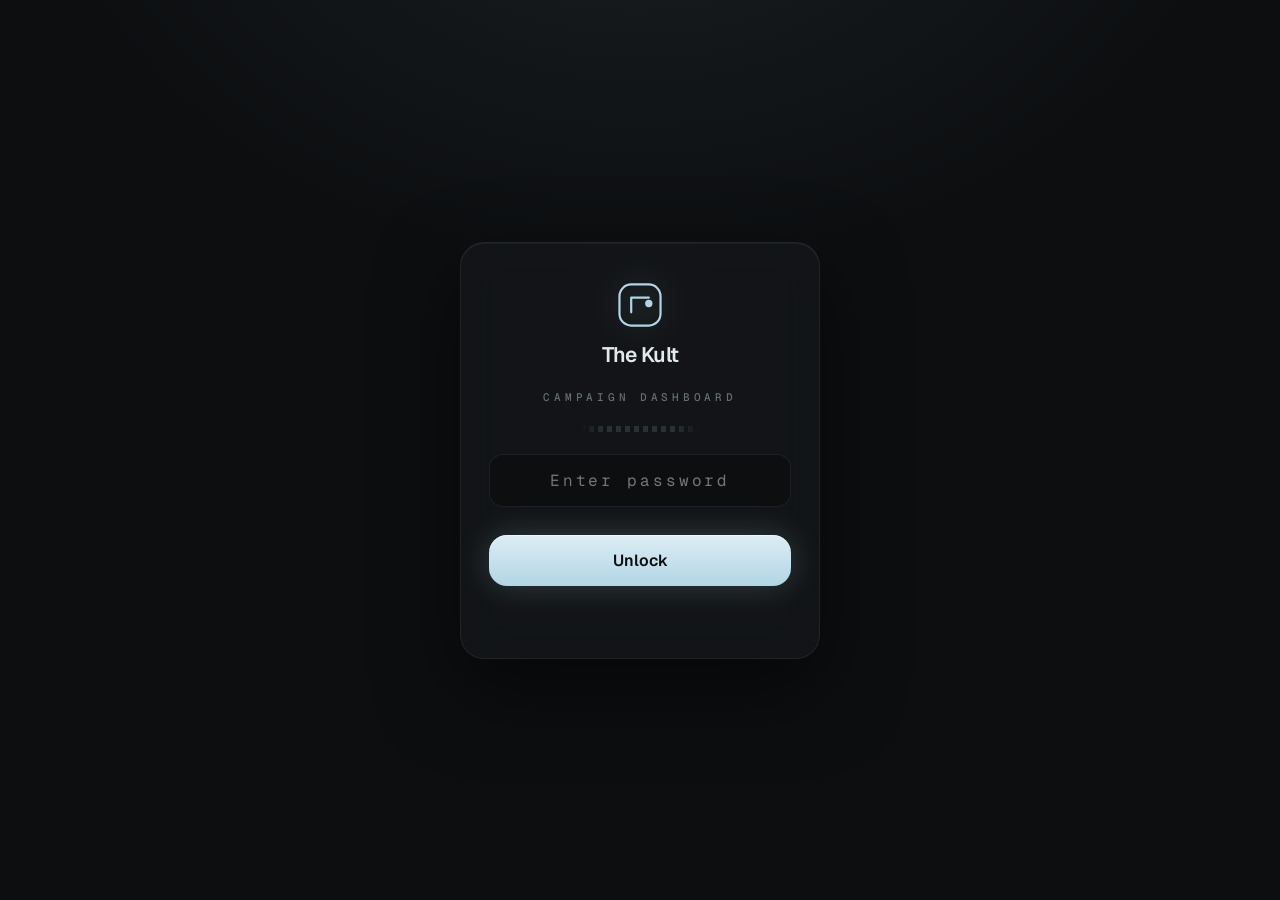
==== commit 625fe66b: "admin page redesign" ====
--- a/The Kult website/admin.html
+++ b/The Kult website/admin.html
@@ -4,33 +4,45 @@
     <meta charset="UTF-8" />
     <meta
       name="viewport"
-      content="width=device-width, initial-scale=1.0, maximum-scale=1.0"
+      content="width=device-width, initial-scale=1.0, viewport-fit=cover"
     />
     <title>Kult — Campaign Dashboard</title>
     <link rel="preconnect" href="https://fonts.googleapis.com" />
+    <link rel="preconnect" href="https://fonts.gstatic.com" crossorigin />
     <link
-      href="https://fonts.googleapis.com/css2?family=Geist:wght@400;500;600;700&family=Geist+Mono:wght@400;500&display=swap"
+      href="https://fonts.googleapis.com/css2?family=Geist:wght@400;500;600;700&family=Geist+Mono:wght@400;500;600&display=swap"
       rel="stylesheet"
     />
     <link rel="icon" type="image/svg+xml" href="favicon.svg" />
     <style>
+      /* ─────────────────────────────────────────────────────────────
+         THE KULT · OPS  — design system
+         cool near-black · ice accent · mono numerals · level meters
+      ───────────────────────────────────────────────────────────── */
       :root {
-        --bg: #111111;
-        --surface: #181818;
-        --panel: #202020;
-        --border: rgba(255, 255, 255, 0.08);
+        --bg: #0c0e10;
+        --surface: #14171a;
+        --surface-2: #171b1e;
+        --panel: #1c2125;
+        --border: rgba(178, 213, 229, 0.09);
+        --border-soft: rgba(255, 255, 255, 0.06);
         --ice: #b2d5e5;
-        --ice-dim: rgba(178, 213, 229, 0.12);
-        --ice-mid: rgba(178, 213, 229, 0.25);
+        --ice-dim: rgba(178, 213, 229, 0.1);
+        --ice-mid: rgba(178, 213, 229, 0.28);
         --frost: #dcedf5;
-        --text: rgba(255, 255, 255, 0.92);
-        --muted: rgba(255, 255, 255, 0.45);
+        --text: rgba(240, 247, 250, 0.94);
+        --muted: rgba(198, 216, 224, 0.46);
+        --faint: rgba(198, 216, 224, 0.28);
         --danger: #e57373;
         --green: #81c784;
         --amber: #ffb74d;
         --purple: #ce93d8;
-        --r: 16px;
-        --r-sm: 10px;
+        --r: 18px;
+        --r-sm: 12px;
+        --rail-w: 232px;
+        --dock-h: 68px;
+        --glow: 0 0 32px rgba(178, 213, 229, 0.22);
+        --ease-spring: cubic-bezier(0.22, 1, 0.36, 1);
       }
       *,
       *::before,
@@ -38,6 +50,9 @@
         box-sizing: border-box;
         margin: 0;
         padding: 0;
+      }
+      html {
+        color-scheme: dark;
       }
       html,
       body {
@@ -47,81 +62,208 @@
         min-height: 100vh;
         -webkit-font-smoothing: antialiased;
       }
-
-      /* Lock */
+      button {
+        font-family: inherit;
+        color: inherit;
+      }
+      ::selection {
+        background: rgba(178, 213, 229, 0.25);
+      }
+      :focus-visible {
+        outline: 2px solid var(--ice-mid);
+        outline-offset: 2px;
+        border-radius: 6px;
+      }
+
+      /* Ambient aurora — one fixed wash behind everything */
+      .aurora {
+        position: fixed;
+        inset: 0;
+        z-index: 0;
+        pointer-events: none;
+        overflow: hidden;
+      }
+      .aurora::before,
+      .aurora::after {
+        content: "";
+        position: absolute;
+        border-radius: 50%;
+        filter: blur(90px);
+        opacity: 0.5;
+      }
+      .aurora::before {
+        width: 60vmax;
+        height: 42vmax;
+        top: -24vmax;
+        left: -14vmax;
+        background: radial-gradient(
+          closest-side,
+          rgba(178, 213, 229, 0.14),
+          transparent 70%
+        );
+        animation: drift-a 26s ease-in-out infinite alternate;
+      }
+      .aurora::after {
+        width: 48vmax;
+        height: 40vmax;
+        bottom: -26vmax;
+        right: -16vmax;
+        background: radial-gradient(
+          closest-side,
+          rgba(206, 147, 216, 0.07),
+          transparent 70%
+        );
+        animation: drift-b 32s ease-in-out infinite alternate;
+      }
+      @keyframes drift-a {
+        to {
+          transform: translate(9vmax, 6vmax);
+        }
+      }
+      @keyframes drift-b {
+        to {
+          transform: translate(-8vmax, -5vmax);
+        }
+      }
+
+      /* ── Lock ─────────────────────────────────────────────────── */
       #lock {
         position: fixed;
         inset: 0;
         z-index: 100;
-        background: var(--bg);
         display: flex;
         flex-direction: column;
         align-items: center;
         justify-content: center;
-        gap: 24px;
         padding: 32px;
+        background:
+          radial-gradient(
+            80vmax 60vmax at 50% -20%,
+            rgba(178, 213, 229, 0.09),
+            transparent 60%
+          ),
+          var(--bg);
+      }
+      .lock-card {
+        width: 100%;
+        max-width: 360px;
+        background: rgba(20, 23, 26, 0.75);
+        border: 1px solid var(--border);
+        border-radius: 24px;
+        padding: 40px 28px 32px;
+        backdrop-filter: blur(20px);
+        display: flex;
+        flex-direction: column;
+        align-items: center;
+        gap: 22px;
+        box-shadow:
+          0 30px 80px rgba(0, 0, 0, 0.5),
+          inset 0 1px 0 rgba(255, 255, 255, 0.05);
+        animation: lock-in 0.7s var(--ease-spring) both;
+      }
+      @keyframes lock-in {
+        from {
+          opacity: 0;
+          transform: translateY(16px) scale(0.98);
+        }
       }
       #lock .logo {
         display: flex;
+        flex-direction: column;
         align-items: center;
-        gap: 10px;
-        font-size: 20px;
+        gap: 14px;
+        font-size: 21px;
         font-weight: 600;
         letter-spacing: -0.03em;
       }
+      #lock .logo svg {
+        filter: drop-shadow(0 0 18px rgba(178, 213, 229, 0.4));
+      }
       #lock h2 {
-        font-size: 15px;
+        font-size: 11px;
         color: var(--muted);
-        font-weight: 400;
-        letter-spacing: 0.3em;
+        font-weight: 500;
+        letter-spacing: 0.34em;
         text-transform: uppercase;
         font-family: "Geist Mono", monospace;
       }
+      #lock .lock-meter {
+        width: 120px;
+        height: 6px;
+        border-radius: 2px;
+        background: repeating-linear-gradient(
+          90deg,
+          var(--ice-mid) 0 5px,
+          transparent 5px 9px
+        );
+        opacity: 0.55;
+        mask-image: linear-gradient(
+          90deg,
+          transparent,
+          #000 20% 80%,
+          transparent
+        );
+        -webkit-mask-image: linear-gradient(
+          90deg,
+          transparent,
+          #000 20% 80%,
+          transparent
+        );
+      }
       #lock input {
         width: 100%;
-        max-width: 320px;
-        background: var(--surface);
+        background: var(--bg);
         border: 1px solid var(--border);
-        border-radius: var(--r);
-        padding: 14px 18px;
+        border-radius: 14px;
+        padding: 15px 18px;
         color: var(--text);
         font-size: 16px;
         font-family: "Geist Mono", monospace;
         outline: none;
         text-align: center;
-        letter-spacing: 0.15em;
-        transition: border-color 0.2s;
+        letter-spacing: 0.18em;
+        transition:
+          border-color 0.2s,
+          box-shadow 0.2s;
       }
       #lock input:focus {
         border-color: var(--ice-mid);
+        box-shadow: 0 0 0 4px rgba(178, 213, 229, 0.08);
       }
       #lock .err {
-        font-size: 13px;
+        font-size: 12.5px;
         color: var(--danger);
         font-family: "Geist Mono", monospace;
         min-height: 18px;
-      }
-
-      /* App */
+        text-align: center;
+      }
+      .lock-btn {
+        margin-top: 0;
+      }
+
+      /* ── App frame ────────────────────────────────────────────── */
       #app {
         display: none;
-        flex-direction: column;
         min-height: 100vh;
+        position: relative;
+        z-index: 1;
       }
       #app.visible {
-        display: flex;
-      }
-
-      /* Topbar */
+        display: block;
+      }
+
+      /* Topbar — mobile only */
       .topbar {
         position: sticky;
         top: 0;
         z-index: 50;
-        background: rgba(17, 17, 17, 0.92);
-        backdrop-filter: blur(16px);
-        border-bottom: 1px solid var(--border);
+        background: rgba(12, 14, 16, 0.82);
+        backdrop-filter: blur(18px);
+        -webkit-backdrop-filter: blur(18px);
+        border-bottom: 1px solid var(--border-soft);
         padding: 0 20px;
-        height: 56px;
+        padding-top: env(safe-area-inset-top);
+        height: calc(56px + env(safe-area-inset-top));
         display: flex;
         align-items: center;
         justify-content: space-between;
@@ -129,141 +271,229 @@
       .topbar-logo {
         display: flex;
         align-items: center;
-        gap: 8px;
+        gap: 9px;
         font-size: 17px;
         font-weight: 600;
         letter-spacing: -0.03em;
       }
       .topbar-tag {
         font-family: "Geist Mono", monospace;
-        font-size: 10px;
-        letter-spacing: 0.25em;
+        font-size: 9.5px;
+        letter-spacing: 0.26em;
         color: var(--ice);
         text-transform: uppercase;
         background: var(--ice-dim);
         border: 1px solid var(--ice-mid);
-        padding: 3px 8px;
+        padding: 4px 9px;
         border-radius: 20px;
       }
 
-      /* Tabs */
+      /* ── Nav: bottom dock (mobile) / left rail (desktop) ──────── */
       .tabs {
+        position: fixed;
+        z-index: 60;
+        left: 50%;
+        transform: translateX(-50%);
+        bottom: calc(12px + env(safe-area-inset-bottom));
+        width: min(440px, calc(100% - 24px));
+        height: var(--dock-h);
         display: flex;
         gap: 4px;
-        padding: 16px 16px 0;
-        max-width: 600px;
+        padding: 6px;
+        border-radius: 22px;
+        background: rgba(20, 23, 26, 0.82);
+        border: 1px solid var(--border);
+        backdrop-filter: blur(20px);
+        -webkit-backdrop-filter: blur(20px);
+        box-shadow: 0 16px 48px rgba(0, 0, 0, 0.55);
+      }
+      .tab-btn {
+        flex: 1;
+        display: flex;
+        flex-direction: column;
+        align-items: center;
+        justify-content: center;
+        gap: 4px;
+        border: none;
+        background: transparent;
+        border-radius: 16px;
+        color: var(--muted);
+        font-size: 10.5px;
+        font-weight: 600;
+        letter-spacing: 0.02em;
+        cursor: pointer;
+        transition:
+          color 0.2s,
+          background 0.2s;
+        -webkit-tap-highlight-color: transparent;
+      }
+      .tab-btn svg {
+        width: 19px;
+        height: 19px;
+        transition: transform 0.25s var(--ease-spring);
+      }
+      .tab-btn.active {
+        background: var(--ice-dim);
+        color: var(--frost);
+        box-shadow: inset 0 0 0 1px var(--ice-mid);
+      }
+      .tab-btn.active svg {
+        transform: translateY(-1px);
+        filter: drop-shadow(0 0 8px rgba(178, 213, 229, 0.55));
+      }
+      .tab-btn:not(.active):hover {
+        color: var(--text);
+        background: rgba(255, 255, 255, 0.04);
+      }
+
+      /* Rail branding — hidden on mobile */
+      .rail-head,
+      .rail-foot {
+        display: none;
+      }
+
+      /* ── Main column ──────────────────────────────────────────── */
+      main {
+        padding: 18px 16px
+          calc(var(--dock-h) + 40px + env(safe-area-inset-bottom));
+        max-width: 640px;
         margin: 0 auto;
         width: 100%;
       }
-      .tab-btn {
-        flex: 1;
-        padding: 10px 8px;
-        border-radius: var(--r-sm);
-        font-size: 13px;
-        font-weight: 600;
-        font-family: "Geist", sans-serif;
-        cursor: pointer;
-        border: 1px solid var(--border);
-        background: var(--surface);
-        color: var(--muted);
-        transition: all 0.2s;
-        -webkit-tap-highlight-color: transparent;
-      }
-      .tab-btn.active {
-        background: var(--ice);
-        color: #111;
-        border-color: var(--ice);
-      }
-
-      /* Main */
-      main {
-        flex: 1;
-        padding: 16px 16px 100px;
-        max-width: 600px;
-        margin: 0 auto;
-        width: 100%;
-      }
       .tab-panel {
         display: none;
       }
       .tab-panel.active {
         display: block;
+        animation: panel-in 0.35s var(--ease-spring) both;
+      }
+      @keyframes panel-in {
+        from {
+          opacity: 0;
+          transform: translateY(8px);
+        }
       }
 
       /* Section label */
       .section-label {
         font-family: "Geist Mono", monospace;
         font-size: 10px;
-        letter-spacing: 0.3em;
+        letter-spacing: 0.32em;
         color: var(--ice);
         text-transform: uppercase;
-        margin-bottom: 12px;
-        margin-top: 24px;
-      }
-
-      /* Summary strip */
+        margin: 26px 2px 12px;
+        display: flex;
+        align-items: center;
+        gap: 12px;
+        opacity: 0.9;
+      }
+      .section-label::after {
+        content: "";
+        flex: 1;
+        height: 1px;
+        background: linear-gradient(90deg, var(--border), transparent);
+      }
+
+      /* ── Summary strip ────────────────────────────────────────── */
       .summary {
         display: grid;
         grid-template-columns: repeat(3, 1fr);
-        gap: 8px;
+        gap: 10px;
         margin-bottom: 6px;
       }
       .summary-card {
-        background: var(--surface);
+        position: relative;
+        background: linear-gradient(160deg, var(--surface-2), var(--surface));
         border: 1px solid var(--border);
         border-radius: var(--r);
-        padding: 12px 10px;
+        padding: 16px 10px 14px;
         text-align: center;
+        overflow: hidden;
+      }
+      .summary-card::before {
+        content: "";
+        position: absolute;
+        inset: 0 0 auto 0;
+        height: 1px;
+        background: linear-gradient(
+          90deg,
+          transparent,
+          rgba(178, 213, 229, 0.35),
+          transparent
+        );
       }
       .summary-card .val {
-        font-size: 18px;
-        font-weight: 700;
-        letter-spacing: -0.03em;
-        color: var(--ice);
+        font-size: 21px;
+        font-weight: 600;
+        letter-spacing: -0.02em;
+        color: var(--frost);
         line-height: 1;
+        font-family: "Geist Mono", monospace;
+        font-variant-numeric: tabular-nums;
+        text-shadow: 0 0 24px rgba(178, 213, 229, 0.35);
       }
       .summary-card .lbl {
         font-size: 9px;
         color: var(--muted);
-        margin-top: 4px;
+        margin-top: 7px;
         font-family: "Geist Mono", monospace;
-        letter-spacing: 0.1em;
-      }
-
-      /* Month selector */
+        letter-spacing: 0.14em;
+        text-transform: uppercase;
+      }
+
+      /* ── Month selector ───────────────────────────────────────── */
       .month-selector {
         display: flex;
         align-items: center;
         gap: 10px;
         margin-bottom: 16px;
+        position: relative;
+      }
+      .month-selector::after {
+        content: "";
+        position: absolute;
+        right: 16px;
+        width: 8px;
+        height: 8px;
+        border-right: 1.6px solid var(--muted);
+        border-bottom: 1.6px solid var(--muted);
+        transform: rotate(45deg) translateY(-2px);
+        pointer-events: none;
       }
       .month-selector select {
         flex: 1;
         background: var(--surface);
         border: 1px solid var(--border);
         border-radius: var(--r-sm);
-        padding: 11px 14px;
+        padding: 13px 16px;
         color: var(--text);
         font-size: 15px;
+        font-weight: 500;
         font-family: "Geist", sans-serif;
         outline: none;
         -webkit-appearance: none;
-      }
-
-      /* Monthly summary card */
+        appearance: none;
+        cursor: pointer;
+        transition: border-color 0.2s;
+      }
+      .month-selector select:focus {
+        border-color: var(--ice-mid);
+      }
+
+      /* ── Monthly summary ledger ───────────────────────────────── */
       .monthly-summary {
-        background: var(--surface);
+        background: linear-gradient(170deg, var(--surface-2), var(--surface));
         border: 1px solid var(--border);
         border-radius: var(--r);
-        padding: 16px;
+        padding: 8px 18px;
         margin-bottom: 16px;
       }
       .monthly-row {
         display: flex;
         justify-content: space-between;
         align-items: center;
-        padding: 8px 0;
-        border-bottom: 1px solid var(--border);
+        padding: 11px 0;
+        border-bottom: 1px dashed var(--border-soft);
         font-size: 14px;
       }
       .monthly-row:last-child {
@@ -272,13 +502,19 @@
       .monthly-row.total {
         font-weight: 700;
         font-size: 15px;
+        border-top: 1px solid var(--border);
+        margin-top: 2px;
       }
       .monthly-row .label {
         color: var(--muted);
+      }
+      .monthly-row.total .label {
+        color: var(--text);
       }
       .monthly-row .amount {
         font-family: "Geist Mono", monospace;
         font-weight: 600;
+        font-variant-numeric: tabular-nums;
       }
       .monthly-row .amount.green {
         color: var(--green);
@@ -292,20 +528,27 @@
       .monthly-row .amount.purple {
         color: var(--purple);
       }
+      .monthly-row.total .amount.green {
+        text-shadow: 0 0 18px rgba(129, 199, 132, 0.45);
+      }
 
       /* Partner split */
       .partner-split {
-        background: var(--panel);
+        background: var(--surface);
+        border: 1px solid var(--border-soft);
         border-radius: var(--r-sm);
-        padding: 12px 14px;
+        padding: 12px 16px;
         margin-top: 10px;
       }
       .partner-row {
         display: flex;
         justify-content: space-between;
         align-items: center;
-        padding: 6px 0;
-        font-size: 13px;
+        padding: 7px 0;
+        font-size: 13.5px;
+      }
+      .partner-row + .partner-row {
+        border-top: 1px dashed var(--border-soft);
       }
       .partner-row .name {
         font-weight: 500;
@@ -313,101 +556,220 @@
       .partner-row .cut {
         font-family: "Geist Mono", monospace;
         color: var(--purple);
-      }
-
-      /* Add button */
+        font-variant-numeric: tabular-nums;
+      }
+
+      /* Mini cards (monthly lists) */
+      .mini-card {
+        background: var(--surface);
+        border: 1px solid var(--border-soft);
+        border-radius: var(--r-sm);
+        padding: 13px 15px;
+        margin-bottom: 8px;
+        display: flex;
+        justify-content: space-between;
+        align-items: center;
+        gap: 12px;
+      }
+      .mini-body {
+        min-width: 0;
+      }
+      .mini-title {
+        font-size: 14px;
+        font-weight: 600;
+        letter-spacing: -0.01em;
+      }
+      .mini-sub {
+        font-size: 11px;
+        color: var(--muted);
+        font-family: "Geist Mono", monospace;
+        margin-top: 3px;
+      }
+      .mini-right {
+        text-align: right;
+        flex-shrink: 0;
+      }
+      .mini-strong {
+        font-size: 13.5px;
+        font-weight: 600;
+        font-family: "Geist Mono", monospace;
+        font-variant-numeric: tabular-nums;
+      }
+      .mini-strong.purple {
+        color: var(--purple);
+      }
+      .mini-strong.amber {
+        color: var(--amber);
+      }
+      .mini-dim {
+        font-size: 11px;
+        color: var(--muted);
+        margin-top: 3px;
+        font-family: "Geist Mono", monospace;
+      }
+
+      /* ── Primary / secondary add buttons ──────────────────────── */
       .add-btn {
         width: 100%;
         padding: 15px;
-        background: var(--ice);
-        color: #111;
+        background: linear-gradient(180deg, var(--frost), var(--ice));
+        color: #0c0e10;
         border: none;
         border-radius: var(--r);
         font-size: 15px;
         font-weight: 600;
-        font-family: "Geist", sans-serif;
         cursor: pointer;
         display: flex;
         align-items: center;
         justify-content: center;
         gap: 8px;
-        box-shadow: 0 0 28px rgba(178, 213, 229, 0.2);
+        box-shadow:
+          var(--glow),
+          inset 0 1px 0 rgba(255, 255, 255, 0.5);
         transition:
-          opacity 0.2s,
+          box-shadow 0.25s,
           transform 0.15s;
         margin-bottom: 8px;
+        -webkit-tap-highlight-color: transparent;
+      }
+      .add-btn:hover {
+        box-shadow:
+          0 0 44px rgba(178, 213, 229, 0.32),
+          inset 0 1px 0 rgba(255, 255, 255, 0.5);
       }
       .add-btn:active {
         transform: scale(0.98);
-        opacity: 0.85;
-      }
-
-      /* Status badge */
+      }
+      .ghost-add-btn {
+        width: 100%;
+        padding: 13px;
+        background: transparent;
+        color: var(--ice);
+        border: 1px dashed var(--ice-mid);
+        border-radius: var(--r);
+        font-size: 14px;
+        font-weight: 600;
+        cursor: pointer;
+        display: flex;
+        align-items: center;
+        justify-content: center;
+        gap: 8px;
+        margin-bottom: 8px;
+        transition:
+          background 0.2s,
+          border-color 0.2s;
+        -webkit-tap-highlight-color: transparent;
+      }
+      .ghost-add-btn:hover {
+        background: var(--ice-dim);
+        border-style: solid;
+      }
+
+      /* ── Status badges ────────────────────────────────────────── */
       .status-badge {
         display: inline-flex;
         align-items: center;
-        padding: 3px 8px;
+        gap: 5px;
+        padding: 3px 9px;
         border-radius: 20px;
-        font-size: 10px;
+        font-size: 9.5px;
         font-weight: 600;
         font-family: "Geist Mono", monospace;
-        letter-spacing: 0.05em;
+        letter-spacing: 0.08em;
         text-transform: uppercase;
       }
+      .status-badge::before {
+        content: "";
+        width: 5px;
+        height: 5px;
+        border-radius: 50%;
+        background: currentColor;
+      }
       .status-badge.active {
-        background: rgba(129, 199, 132, 0.15);
+        background: rgba(129, 199, 132, 0.12);
         color: var(--green);
         border: 1px solid rgba(129, 199, 132, 0.3);
       }
+      .status-badge.active::before {
+        box-shadow: 0 0 8px var(--green);
+        animation: pulse 2.4s ease-in-out infinite;
+      }
+      @keyframes pulse {
+        50% {
+          opacity: 0.4;
+        }
+      }
       .status-badge.completed {
-        background: rgba(178, 213, 229, 0.12);
+        background: rgba(178, 213, 229, 0.1);
         color: var(--ice);
         border: 1px solid rgba(178, 213, 229, 0.25);
       }
       .status-badge.on-hold {
-        background: rgba(255, 183, 77, 0.12);
+        background: rgba(255, 183, 77, 0.1);
         color: var(--amber);
         border: 1px solid rgba(255, 183, 77, 0.25);
       }
 
-      /* Song cards */
+      /* ── Song cards ───────────────────────────────────────────── */
       .song-card {
-        background: var(--surface);
-        border: 1px solid var(--border);
+        background: linear-gradient(165deg, var(--surface-2), var(--surface));
+        border: 1px solid var(--border-soft);
         border-radius: var(--r);
         margin-bottom: 12px;
         overflow: hidden;
-        transition: border-color 0.2s;
+        transition:
+          border-color 0.25s,
+          box-shadow 0.25s,
+          transform 0.2s;
+      }
+      .song-card:hover {
+        border-color: var(--border);
+        transform: translateY(-1px);
       }
       .song-card.expanded {
         border-color: var(--ice-mid);
+        box-shadow:
+          0 12px 44px rgba(0, 0, 0, 0.4),
+          0 0 0 1px rgba(178, 213, 229, 0.06);
       }
       .song-header {
-        padding: 14px 16px;
+        padding: 15px 16px 12px;
         display: flex;
         align-items: center;
-        gap: 12px;
+        gap: 13px;
         cursor: pointer;
         user-select: none;
         -webkit-tap-highlight-color: transparent;
       }
       .song-icon {
-        width: 40px;
-        height: 40px;
-        border-radius: 10px;
-        background: var(--ice-dim);
+        width: 42px;
+        height: 42px;
+        border-radius: 12px;
+        background: radial-gradient(
+          circle at 30% 30%,
+          rgba(178, 213, 229, 0.2),
+          var(--ice-dim)
+        );
         border: 1px solid var(--ice-mid);
         display: flex;
         align-items: center;
         justify-content: center;
         flex-shrink: 0;
       }
+      .song-card.expanded .song-icon svg {
+        animation: spin-slow 5s linear infinite;
+      }
+      @keyframes spin-slow {
+        to {
+          transform: rotate(360deg);
+        }
+      }
       .song-info {
         flex: 1;
         min-width: 0;
       }
       .song-name {
-        font-size: 15px;
+        font-size: 15.5px;
         font-weight: 600;
         letter-spacing: -0.02em;
         white-space: nowrap;
@@ -417,19 +779,30 @@
       .song-meta {
         font-size: 11px;
         color: var(--muted);
-        margin-top: 2px;
+        margin-top: 4px;
         display: flex;
         align-items: center;
-        gap: 6px;
+        gap: 7px;
+        flex-wrap: wrap;
+      }
+      .meta-dim {
+        color: var(--muted);
+        font-size: 11px;
+      }
+      .meta-vids {
+        color: var(--ice);
+        font-size: 11px;
+        font-family: "Geist Mono", monospace;
       }
       .song-budget-pill {
         flex-shrink: 0;
         text-align: right;
       }
       .pill-remaining {
-        font-size: 13px;
+        font-size: 14px;
         font-weight: 600;
         font-family: "Geist Mono", monospace;
+        font-variant-numeric: tabular-nums;
       }
       .pill-remaining.green {
         color: var(--green);
@@ -441,72 +814,99 @@
         color: var(--danger);
       }
       .pill-label {
-        font-size: 10px;
-        color: var(--muted);
-        margin-top: 1px;
+        font-size: 9px;
+        color: var(--faint);
+        margin-top: 2px;
+        font-family: "Geist Mono", monospace;
+        letter-spacing: 0.08em;
+        text-transform: uppercase;
       }
       .song-chevron {
-        color: var(--muted);
-        transition: transform 0.25s;
+        color: var(--faint);
+        transition: transform 0.3s var(--ease-spring);
         flex-shrink: 0;
       }
       .song-card.expanded .song-chevron {
         transform: rotate(180deg);
-      }
-
-      /* Budget bar */
+        color: var(--ice);
+      }
+
+      /* ── Signature: segmented level-meter budget bars ─────────── */
       .budget-bar-wrap {
-        padding: 0 16px 12px;
+        padding: 0 16px 14px;
       }
       .budget-bar-track {
-        height: 4px;
-        background: var(--panel);
-        border-radius: 4px;
+        position: relative;
+        height: 8px;
+        background: rgba(255, 255, 255, 0.045);
+        border-radius: 3px;
         overflow: hidden;
+      }
+      .budget-bar-track::after {
+        /* segment gaps over track + fill — audio meter */
+        content: "";
+        position: absolute;
+        inset: 0;
+        background: repeating-linear-gradient(
+          90deg,
+          transparent 0 6px,
+          var(--surface) 6px 9px
+        );
+        pointer-events: none;
       }
       .budget-bar-fill {
         height: 100%;
-        border-radius: 4px;
-        background: linear-gradient(90deg, var(--ice), var(--frost));
-        transition: width 0.5s cubic-bezier(0.22, 1, 0.36, 1);
+        border-radius: 3px;
+        background: linear-gradient(
+          90deg,
+          #7fb3c9,
+          var(--ice) 55%,
+          var(--frost)
+        );
+        box-shadow: 0 0 14px rgba(178, 213, 229, 0.5);
+        transition: width 0.6s var(--ease-spring);
       }
       .budget-bar-fill.amber {
-        background: linear-gradient(90deg, var(--amber), #ffd54f);
+        background: linear-gradient(90deg, #e6a23c, var(--amber), #ffd54f);
+        box-shadow: 0 0 14px rgba(255, 183, 77, 0.45);
       }
       .budget-bar-fill.red {
-        background: linear-gradient(90deg, var(--danger), #ef9a9a);
+        background: linear-gradient(90deg, #c94f4f, var(--danger), #ef9a9a);
+        box-shadow: 0 0 14px rgba(229, 115, 115, 0.45);
       }
       .budget-nums {
         display: flex;
         justify-content: space-between;
         font-family: "Geist Mono", monospace;
-        font-size: 11px;
+        font-size: 10.5px;
         color: var(--muted);
-        margin-top: 6px;
-      }
-
-      /* Song body */
+        margin-top: 8px;
+        font-variant-numeric: tabular-nums;
+      }
+
+      /* ── Song body ────────────────────────────────────────────── */
       .song-body {
-        border-top: 1px solid var(--border);
+        border-top: 1px solid var(--border-soft);
+        background: rgba(0, 0, 0, 0.14);
       }
       .song-body-inner {
         padding: 14px;
       }
-
-      /* Profit split inside song */
       .song-profit-box {
         background: var(--panel);
+        border: 1px solid var(--border-soft);
         border-radius: var(--r-sm);
         padding: 12px 14px;
         margin-bottom: 12px;
       }
       .song-profit-title {
-        font-size: 11px;
+        font-size: 10px;
         font-family: "Geist Mono", monospace;
         color: var(--muted);
-        letter-spacing: 0.2em;
+        letter-spacing: 0.18em;
         text-transform: uppercase;
         margin-bottom: 8px;
+        line-height: 1.5;
       }
       .song-profit-row {
         display: flex;
@@ -521,15 +921,20 @@
       .song-profit-row .pamount {
         font-family: "Geist Mono", monospace;
         color: var(--purple);
-      }
-
-      /* Payout list */
+        font-variant-numeric: tabular-nums;
+      }
+
+      /* Payout items */
       .payout-item {
         background: var(--panel);
-        border: 1px solid var(--border);
+        border: 1px solid var(--border-soft);
         border-radius: var(--r-sm);
         padding: 12px 14px;
         margin-bottom: 8px;
+        transition: border-color 0.2s;
+      }
+      .payout-item:hover {
+        border-color: var(--border);
       }
       .payout-top {
         display: flex;
@@ -555,55 +960,121 @@
       }
       .payout-amount {
         font-size: 15px;
-        font-weight: 700;
+        font-weight: 600;
         font-family: "Geist Mono", monospace;
-        color: var(--ice);
+        color: var(--frost);
         flex-shrink: 0;
+        font-variant-numeric: tabular-nums;
+      }
+      .paid-chip {
+        padding: 4px 11px;
+        border-radius: 20px;
+        font-size: 10.5px;
+        font-weight: 600;
+        font-family: "Geist Mono", monospace;
+        cursor: pointer;
+        -webkit-tap-highlight-color: transparent;
+        transition:
+          transform 0.15s,
+          opacity 0.2s;
+      }
+      .paid-chip:active {
+        transform: scale(0.94);
+      }
+      .paid-chip.paid {
+        background: rgba(129, 199, 132, 0.13);
+        color: var(--green);
+        border: 1px solid rgba(129, 199, 132, 0.32);
+      }
+      .paid-chip.pending {
+        background: rgba(255, 183, 77, 0.13);
+        color: var(--amber);
+        border: 1px solid rgba(255, 183, 77, 0.32);
       }
       .payout-videos {
-        margin-top: 8px;
+        margin-top: 9px;
         display: flex;
         gap: 8px;
         align-items: center;
       }
       .video-track {
         flex: 1;
-        height: 3px;
-        background: var(--border);
+        height: 4px;
+        background: rgba(255, 255, 255, 0.05);
         border-radius: 3px;
         overflow: hidden;
+        position: relative;
+      }
+      .video-track::after {
+        content: "";
+        position: absolute;
+        inset: 0;
+        background: repeating-linear-gradient(
+          90deg,
+          transparent 0 4px,
+          var(--panel) 4px 6px
+        );
+        pointer-events: none;
       }
       .video-fill {
         height: 100%;
         background: var(--ice);
         border-radius: 3px;
         transition: width 0.4s;
+        box-shadow: 0 0 8px rgba(178, 213, 229, 0.4);
       }
       .video-label {
         font-size: 11px;
         font-family: "Geist Mono", monospace;
         color: var(--muted);
         flex-shrink: 0;
+        font-variant-numeric: tabular-nums;
+      }
+      .link-btn {
+        background: none;
+        border: none;
+        cursor: pointer;
+        color: var(--muted);
+        padding: 2px 4px;
+        font-size: 11px;
+        font-family: "Geist Mono", monospace;
+        -webkit-tap-highlight-color: transparent;
+        transition: color 0.2s;
+      }
+      .link-btn:hover {
+        color: var(--ice);
       }
       .del-btn {
         background: none;
         border: none;
         cursor: pointer;
-        color: var(--muted);
+        color: var(--faint);
         padding: 4px;
         flex-shrink: 0;
         transition: color 0.2s;
         -webkit-tap-highlight-color: transparent;
       }
+      .del-btn:hover,
       .del-btn:active {
         color: var(--danger);
       }
       .empty-payouts {
         text-align: center;
-        color: var(--muted);
-        font-size: 13px;
-        padding: 20px 0;
+        color: var(--faint);
+        font-size: 12.5px;
+        padding: 22px 0;
         font-family: "Geist Mono", monospace;
+      }
+
+      /* Completed section toggle */
+      .completed-toggle {
+        display: flex;
+        align-items: center;
+        justify-content: space-between;
+        cursor: pointer;
+        padding: 8px 2px;
+        margin-top: 16px;
+        -webkit-tap-highlight-color: transparent;
       }
 
       /* Song actions */
@@ -618,7 +1089,6 @@
         border-radius: var(--r-sm);
         font-size: 13px;
         font-weight: 600;
-        font-family: "Geist", sans-serif;
         cursor: pointer;
         border: none;
         display: flex;
@@ -627,38 +1097,49 @@
         gap: 6px;
         transition:
           opacity 0.2s,
-          transform 0.15s;
+          transform 0.15s,
+          box-shadow 0.2s;
         -webkit-tap-highlight-color: transparent;
       }
       .action-btn:active {
         transform: scale(0.97);
-        opacity: 0.8;
       }
       .action-btn.primary {
-        background: var(--ice);
-        color: #111;
+        background: linear-gradient(180deg, var(--frost), var(--ice));
+        color: #0c0e10;
+        box-shadow: 0 0 20px rgba(178, 213, 229, 0.18);
       }
       .action-btn.secondary {
         background: var(--panel);
         color: var(--ice);
         border: 1px solid var(--ice-mid);
       }
+      .action-btn.secondary:hover {
+        background: var(--ice-dim);
+      }
       .action-btn.ghost {
         background: var(--panel);
         color: var(--danger);
         border: 1px solid rgba(229, 115, 115, 0.2);
       }
-
-      /* Expense items */
+      .action-btn.ghost:hover {
+        background: rgba(229, 115, 115, 0.08);
+      }
+
+      /* ── Expense items ────────────────────────────────────────── */
       .expense-item {
         background: var(--surface);
-        border: 1px solid var(--border);
+        border: 1px solid var(--border-soft);
         border-radius: var(--r-sm);
-        padding: 12px 14px;
+        padding: 13px 15px;
         margin-bottom: 8px;
         display: flex;
         align-items: center;
         gap: 12px;
+        transition: border-color 0.2s;
+      }
+      .expense-item:hover {
+        border-color: var(--border);
       }
       .expense-info {
         flex: 1;
@@ -671,26 +1152,169 @@
       .expense-meta {
         font-size: 11px;
         color: var(--muted);
-        margin-top: 2px;
+        margin-top: 3px;
         font-family: "Geist Mono", monospace;
       }
       .expense-amount {
         font-size: 15px;
-        font-weight: 700;
+        font-weight: 600;
         font-family: "Geist Mono", monospace;
         color: var(--amber);
         flex-shrink: 0;
-      }
-
-      /* Overlay / sheet */
+        font-variant-numeric: tabular-nums;
+      }
+
+      /* ── Creator cards ────────────────────────────────────────── */
+      .creator-card {
+        background: var(--surface);
+        border: 1px solid var(--border-soft);
+        border-radius: var(--r);
+        padding: 14px 16px;
+        margin-bottom: 10px;
+        display: flex;
+        align-items: center;
+        gap: 13px;
+        transition:
+          border-color 0.2s,
+          transform 0.2s;
+      }
+      .creator-card:hover {
+        border-color: var(--border);
+        transform: translateY(-1px);
+      }
+      .creator-avatar {
+        width: 42px;
+        height: 42px;
+        border-radius: 12px;
+        background: radial-gradient(
+          circle at 30% 30%,
+          rgba(178, 213, 229, 0.18),
+          var(--ice-dim)
+        );
+        border: 1px solid var(--ice-mid);
+        display: flex;
+        align-items: center;
+        justify-content: center;
+        flex-shrink: 0;
+      }
+      .creator-body {
+        flex: 1;
+        min-width: 0;
+      }
+      .creator-handle {
+        font-size: 15px;
+        font-weight: 600;
+        white-space: nowrap;
+        overflow: hidden;
+        text-overflow: ellipsis;
+        letter-spacing: -0.01em;
+      }
+      .creator-meta {
+        font-size: 11px;
+        color: var(--muted);
+        font-family: "Geist Mono", monospace;
+        margin-top: 3px;
+      }
+      .creator-notes {
+        font-size: 12px;
+        color: var(--muted);
+        margin-top: 5px;
+        line-height: 1.45;
+      }
+      .creator-actions {
+        display: flex;
+        gap: 8px;
+        flex-shrink: 0;
+        align-items: center;
+      }
+      .chip-btn {
+        background: none;
+        border: 1px solid var(--border);
+        border-radius: 8px;
+        padding: 6px 11px;
+        color: var(--ice);
+        font-size: 12px;
+        cursor: pointer;
+        font-family: "Geist Mono", monospace;
+        transition:
+          background 0.2s,
+          border-color 0.2s;
+        -webkit-tap-highlight-color: transparent;
+      }
+      .chip-btn:hover {
+        background: var(--ice-dim);
+        border-color: var(--ice-mid);
+      }
+
+      /* Creator picker rows (payout sheet) */
+      .picker-row {
+        padding: 11px 14px;
+        cursor: pointer;
+        border-bottom: 1px solid var(--border-soft);
+        display: flex;
+        justify-content: space-between;
+        align-items: center;
+        -webkit-tap-highlight-color: transparent;
+        transition: background 0.15s;
+      }
+      .picker-row:hover {
+        background: var(--ice-dim);
+      }
+      .picker-row:last-child {
+        border-bottom: none;
+      }
+      .picker-name {
+        font-size: 14px;
+        font-weight: 500;
+      }
+      .picker-meta {
+        font-size: 11px;
+        color: var(--muted);
+        font-family: "Geist Mono", monospace;
+        margin-top: 2px;
+      }
+      .picker-toggle {
+        margin-top: 6px;
+        background: none;
+        border: 1px solid var(--border);
+        border-radius: var(--r-sm);
+        padding: 9px 12px;
+        color: var(--muted);
+        font-size: 12px;
+        font-family: "Geist Mono", monospace;
+        cursor: pointer;
+        width: 100%;
+        text-align: left;
+        transition:
+          color 0.2s,
+          border-color 0.2s;
+        -webkit-tap-highlight-color: transparent;
+      }
+      .picker-toggle:hover {
+        color: var(--ice);
+        border-color: var(--ice-mid);
+      }
+      .picker-list {
+        margin-top: 6px;
+        display: none;
+        max-height: 180px;
+        overflow-y: auto;
+        background: var(--panel);
+        border: 1px solid var(--border);
+        border-radius: var(--r-sm);
+      }
+
+      /* ── Overlay / sheet ──────────────────────────────────────── */
       .overlay {
         position: fixed;
         inset: 0;
         z-index: 200;
-        background: rgba(0, 0, 0, 0.7);
-        backdrop-filter: blur(4px);
+        background: rgba(5, 6, 8, 0.72);
+        backdrop-filter: blur(6px);
+        -webkit-backdrop-filter: blur(6px);
         display: flex;
         align-items: flex-end;
+        justify-content: center;
         opacity: 0;
         pointer-events: none;
         transition: opacity 0.25s;
@@ -701,50 +1325,52 @@
       }
       .sheet {
         width: 100%;
-        background: var(--surface);
-        border-top: 1px solid var(--border);
-        border-radius: 24px 24px 0 0;
-        padding: 12px 20px 40px;
+        background: linear-gradient(180deg, var(--surface-2), var(--surface));
+        border: 1px solid var(--border);
+        border-bottom: none;
+        border-radius: 26px 26px 0 0;
+        padding: 12px 20px calc(36px + env(safe-area-inset-bottom));
         transform: translateY(100%);
-        transition: transform 0.3s cubic-bezier(0.22, 1, 0.36, 1);
+        transition: transform 0.35s var(--ease-spring);
         max-height: 92vh;
         overflow-y: auto;
+        box-shadow: 0 -20px 60px rgba(0, 0, 0, 0.5);
       }
       .overlay.open .sheet {
         transform: translateY(0);
       }
       .sheet-handle {
-        width: 36px;
+        width: 38px;
         height: 4px;
         border-radius: 4px;
         background: var(--border);
         margin: 0 auto 20px;
       }
       .sheet-title {
-        font-size: 18px;
+        font-size: 19px;
         font-weight: 600;
         letter-spacing: -0.03em;
         margin-bottom: 20px;
       }
 
-      /* Fields */
+      /* ── Fields ───────────────────────────────────────────────── */
       .field {
         margin-bottom: 14px;
       }
       .field label {
         display: block;
-        font-size: 12px;
+        font-size: 10.5px;
         color: var(--muted);
-        margin-bottom: 6px;
+        margin-bottom: 7px;
         font-family: "Geist Mono", monospace;
-        letter-spacing: 0.05em;
+        letter-spacing: 0.1em;
         text-transform: uppercase;
       }
       .field input,
       .field textarea,
       .field select {
         width: 100%;
-        background: var(--panel);
+        background: var(--bg);
         border: 1px solid var(--border);
         border-radius: var(--r-sm);
         padding: 13px 14px;
@@ -752,13 +1378,17 @@
         font-size: 16px;
         font-family: "Geist", sans-serif;
         outline: none;
-        transition: border-color 0.2s;
+        transition:
+          border-color 0.2s,
+          box-shadow 0.2s;
         -webkit-appearance: none;
+        appearance: none;
       }
       .field input:focus,
       .field textarea:focus,
       .field select:focus {
         border-color: var(--ice-mid);
+        box-shadow: 0 0 0 4px rgba(178, 213, 229, 0.07);
       }
       .field textarea {
         resize: none;
@@ -766,9 +1396,13 @@
       }
       .field input[type="number"] {
         -moz-appearance: textfield;
+        font-family: "Geist Mono", monospace;
       }
       .field input[type="number"]::-webkit-inner-spin-button {
         display: none;
+      }
+      .field input[type="date"] {
+        font-family: "Geist Mono", monospace;
       }
       .field-row {
         display: grid;
@@ -777,60 +1411,68 @@
       }
       .field-hint {
         font-size: 11px;
-        color: var(--muted);
-        margin-top: 4px;
+        color: var(--faint);
+        margin-top: 5px;
         font-family: "Geist Mono", monospace;
       }
 
       .submit-btn {
         width: 100%;
         padding: 15px;
-        background: var(--ice);
-        color: #111;
+        background: linear-gradient(180deg, var(--frost), var(--ice));
+        color: #0c0e10;
         border: none;
         border-radius: var(--r);
         font-size: 16px;
         font-weight: 600;
-        font-family: "Geist", sans-serif;
         cursor: pointer;
         margin-top: 6px;
         display: flex;
         align-items: center;
         justify-content: center;
         gap: 8px;
-        box-shadow: 0 0 28px rgba(178, 213, 229, 0.2);
+        box-shadow:
+          var(--glow),
+          inset 0 1px 0 rgba(255, 255, 255, 0.5);
         transition:
-          opacity 0.2s,
-          transform 0.15s;
+          box-shadow 0.25s,
+          transform 0.15s,
+          opacity 0.2s;
         -webkit-tap-highlight-color: transparent;
+      }
+      .submit-btn:hover {
+        box-shadow:
+          0 0 44px rgba(178, 213, 229, 0.32),
+          inset 0 1px 0 rgba(255, 255, 255, 0.5);
       }
       .submit-btn:active {
         transform: scale(0.98);
-        opacity: 0.85;
       }
       .submit-btn:disabled {
         opacity: 0.5;
         pointer-events: none;
       }
 
-      /* Toast */
+      /* ── Toast ────────────────────────────────────────────────── */
       .toast {
         position: fixed;
-        bottom: 24px;
+        bottom: calc(var(--dock-h) + 28px + env(safe-area-inset-bottom));
         left: 50%;
         transform: translateX(-50%) translateY(80px);
-        background: var(--panel);
+        background: rgba(28, 33, 37, 0.92);
+        backdrop-filter: blur(12px);
         border: 1px solid var(--border);
         border-radius: 40px;
-        padding: 10px 20px;
+        padding: 11px 22px;
         font-size: 13px;
         font-weight: 500;
         white-space: nowrap;
         z-index: 300;
         transition:
-          transform 0.3s cubic-bezier(0.22, 1, 0.36, 1),
+          transform 0.35s var(--ease-spring),
           opacity 0.3s;
         opacity: 0;
+        box-shadow: 0 12px 36px rgba(0, 0, 0, 0.45);
       }
       .toast.show {
         transform: translateX(-50%) translateY(0);
@@ -845,7 +1487,7 @@
         color: var(--danger);
       }
 
-      /* Spinner */
+      /* ── Spinner / loading ────────────────────────────────────── */
       .spinner {
         width: 18px;
         height: 18px;
@@ -868,13 +1510,13 @@
         padding: 40px 20px;
       }
 
-      /* Confirm */
+      /* ── Confirm dialog ───────────────────────────────────────── */
       .confirm-overlay {
         position: fixed;
         inset: 0;
         z-index: 300;
-        background: rgba(0, 0, 0, 0.8);
-        backdrop-filter: blur(4px);
+        background: rgba(5, 6, 8, 0.8);
+        backdrop-filter: blur(6px);
         display: flex;
         align-items: center;
         justify-content: center;
@@ -888,14 +1530,15 @@
         pointer-events: all;
       }
       .confirm-box {
-        background: var(--surface);
+        background: var(--surface-2);
         border: 1px solid var(--border);
-        border-radius: var(--r);
-        padding: 24px;
+        border-radius: 20px;
+        padding: 26px 24px;
         width: 100%;
-        max-width: 320px;
+        max-width: 330px;
         transform: scale(0.92);
-        transition: transform 0.25s cubic-bezier(0.22, 1, 0.36, 1);
+        transition: transform 0.25s var(--ease-spring);
+        box-shadow: 0 24px 70px rgba(0, 0, 0, 0.55);
       }
       .confirm-overlay.open .confirm-box {
         transform: scale(1);
@@ -904,12 +1547,13 @@
         font-size: 17px;
         font-weight: 600;
         margin-bottom: 8px;
+        letter-spacing: -0.02em;
       }
       .confirm-box p {
         font-size: 14px;
         color: var(--muted);
         margin-bottom: 20px;
-        line-height: 1.5;
+        line-height: 1.55;
       }
       .confirm-btns {
         display: flex;
@@ -923,90 +1567,186 @@
         font-weight: 600;
         cursor: pointer;
         border: none;
-        font-family: "Geist", sans-serif;
-        transition: opacity 0.2s;
+        transition:
+          opacity 0.2s,
+          transform 0.15s;
+      }
+      .confirm-btns button:active {
+        transform: scale(0.97);
       }
       .confirm-btns .cancel-btn {
         background: var(--panel);
         color: var(--text);
+        border: 1px solid var(--border-soft);
       }
       .confirm-btns .danger-btn {
         background: var(--danger);
-        color: white;
-      }
-
-      /* Empty state */
+        color: #16090a;
+        box-shadow: 0 0 24px rgba(229, 115, 115, 0.25);
+      }
+
+      /* ── Empty state ──────────────────────────────────────────── */
       .empty-state {
         text-align: center;
-        padding: 48px 20px;
+        padding: 52px 20px;
         color: var(--muted);
       }
       .empty-state svg {
-        opacity: 0.3;
+        opacity: 0.35;
         margin-bottom: 16px;
       }
       .empty-state p {
         font-size: 14px;
         line-height: 1.6;
       }
+
+      /* ── Desktop: left rail layout ────────────────────────────── */
+      @media (min-width: 900px) {
+        .topbar {
+          display: none;
+        }
+        .tabs {
+          left: 0;
+          top: 0;
+          bottom: 0;
+          transform: none;
+          width: var(--rail-w);
+          height: auto;
+          flex-direction: column;
+          justify-content: flex-start;
+          gap: 4px;
+          padding: 24px 16px;
+          border-radius: 0;
+          border: none;
+          border-right: 1px solid var(--border-soft);
+          background: rgba(15, 17, 19, 0.75);
+          box-shadow: none;
+        }
+        .rail-head {
+          display: flex;
+          align-items: center;
+          gap: 10px;
+          font-size: 18px;
+          font-weight: 600;
+          letter-spacing: -0.03em;
+          padding: 6px 10px 26px;
+        }
+        .rail-head svg {
+          filter: drop-shadow(0 0 14px rgba(178, 213, 229, 0.35));
+        }
+        .rail-foot {
+          display: flex;
+          margin-top: auto;
+          padding: 12px 10px 4px;
+        }
+        .tab-btn {
+          flex: 0 0 auto;
+          flex-direction: row;
+          justify-content: flex-start;
+          gap: 11px;
+          padding: 12px 14px;
+          font-size: 13.5px;
+          border-radius: 12px;
+          width: 100%;
+        }
+        main {
+          margin-left: var(--rail-w);
+          max-width: none;
+          padding: 40px 48px 80px;
+        }
+        main > .tab-panel {
+          max-width: 680px;
+          margin: 0 auto;
+        }
+        .summary-card .val {
+          font-size: 26px;
+        }
+        /* sheets become centered modals */
+        .overlay {
+          align-items: center;
+          padding: 32px;
+        }
+        .sheet {
+          max-width: 480px;
+          border-radius: 24px;
+          border-bottom: 1px solid var(--border);
+          padding: 16px 26px 30px;
+          transform: translateY(24px) scale(0.97);
+          opacity: 0;
+          transition:
+            transform 0.3s var(--ease-spring),
+            opacity 0.25s;
+        }
+        .overlay.open .sheet {
+          transform: translateY(0) scale(1);
+          opacity: 1;
+        }
+        .sheet-handle {
+          display: none;
+        }
+        .toast {
+          bottom: 36px;
+          left: calc(50% + var(--rail-w) / 2);
+        }
+      }
+
+      @media (prefers-reduced-motion: reduce) {
+        *,
+        *::before,
+        *::after {
+          animation-duration: 0.01ms !important;
+          animation-iteration-count: 1 !important;
+          transition-duration: 0.01ms !important;
+        }
+      }
     </style>
   </head>
   <body>
+    <div class="aurora" aria-hidden="true"></div>
+
     <!-- Lock -->
     <div id="lock">
-      <div class="logo">
-        <svg width="28" height="28" viewBox="0 0 30 30" fill="none">
-          <rect
-            x="1"
-            y="1"
-            width="28"
-            height="28"
-            rx="8"
-            stroke="#B2D5E5"
-            stroke-width="1.5"
-          />
-          <path
-            d="M9 20V10L21 10"
-            stroke="#B2D5E5"
-            stroke-width="1.5"
-            stroke-linecap="round"
-            stroke-linejoin="round"
-          />
-          <circle cx="21" cy="14" r="2.5" fill="#B2D5E5" />
-        </svg>
-        The Kult
+      <div class="lock-card">
+        <div class="logo">
+          <svg width="44" height="44" viewBox="0 0 30 30" fill="none">
+            <rect
+              x="1"
+              y="1"
+              width="28"
+              height="28"
+              rx="8"
+              stroke="#B2D5E5"
+              stroke-width="1.5"
+            />
+            <path
+              d="M9 20V10L21 10"
+              stroke="#B2D5E5"
+              stroke-width="1.5"
+              stroke-linecap="round"
+              stroke-linejoin="round"
+            />
+            <circle cx="21" cy="14" r="2.5" fill="#B2D5E5" />
+          </svg>
+          The Kult
+        </div>
+        <h2>Campaign Dashboard</h2>
+        <div class="lock-meter" aria-hidden="true"></div>
+        <input
+          type="password"
+          id="passwordInput"
+          placeholder="Enter password"
+          autocomplete="current-password"
+        />
+        <button onclick="checkPassword()" class="submit-btn lock-btn">
+          Unlock
+        </button>
+        <p class="err" id="lockErr"></p>
       </div>
-      <h2>Campaign Dashboard</h2>
-      <input
-        type="password"
-        id="passwordInput"
-        placeholder="Enter password"
-        autocomplete="current-password"
-      />
-      <button
-        onclick="checkPassword()"
-        style="
-          width: 100%;
-          max-width: 320px;
-          padding: 15px;
-          background: #b2d5e5;
-          color: #111;
-          border: none;
-          border-radius: 16px;
-          font-size: 16px;
-          font-weight: 600;
-          font-family: &quot;Geist&quot;, sans-serif;
-          cursor: pointer;
-          box-shadow: 0 0 28px rgba(178, 213, 229, 0.2);
-        "
-      >
-        Unlock
-      </button>
-      <p class="err" id="lockErr"></p>
     </div>
 
     <!-- App -->
     <div id="app">
+      <!-- Topbar (mobile) -->
       <div class="topbar">
         <div class="topbar-logo">
           <svg width="24" height="24" viewBox="0 0 30 30" fill="none">
@@ -1033,19 +1773,115 @@
         <span class="topbar-tag">Admin</span>
       </div>
 
-      <!-- Tabs -->
-      <div class="tabs">
+      <!-- Nav: dock on mobile, rail on desktop -->
+      <nav class="tabs">
+        <div class="rail-head" aria-hidden="true">
+          <svg width="28" height="28" viewBox="0 0 30 30" fill="none">
+            <rect
+              x="1"
+              y="1"
+              width="28"
+              height="28"
+              rx="8"
+              stroke="#B2D5E5"
+              stroke-width="1.5"
+            />
+            <path
+              d="M9 20V10L21 10"
+              stroke="#B2D5E5"
+              stroke-width="1.5"
+              stroke-linecap="round"
+              stroke-linejoin="round"
+            />
+            <circle cx="21" cy="14" r="2.5" fill="#B2D5E5" />
+          </svg>
+          The Kult
+        </div>
         <button class="tab-btn active" onclick="switchTab('songs')">
+          <svg viewBox="0 0 20 20" fill="none">
+            <circle
+              cx="10"
+              cy="10"
+              r="7.2"
+              stroke="currentColor"
+              stroke-width="1.5"
+            />
+            <circle cx="10" cy="10" r="2.4" fill="currentColor" />
+          </svg>
           Songs
         </button>
-        <button class="tab-btn" onclick="switchTab('monthly')">Monthly</button>
+        <button class="tab-btn" onclick="switchTab('monthly')">
+          <svg viewBox="0 0 20 20" fill="none">
+            <rect
+              x="3"
+              y="4"
+              width="14"
+              height="13"
+              rx="3"
+              stroke="currentColor"
+              stroke-width="1.5"
+            />
+            <path
+              d="M3 8h14M7 2.5V5M13 2.5V5"
+              stroke="currentColor"
+              stroke-width="1.5"
+              stroke-linecap="round"
+            />
+          </svg>
+          Monthly
+        </button>
         <button class="tab-btn" onclick="switchTab('expenses')">
+          <svg viewBox="0 0 20 20" fill="none">
+            <path
+              d="M5 2.5h10v15l-2.5-1.6L10 17.5l-2.5-1.6L5 17.5v-15z"
+              stroke="currentColor"
+              stroke-width="1.5"
+              stroke-linejoin="round"
+            />
+            <path
+              d="M8 7h4M8 10.5h4"
+              stroke="currentColor"
+              stroke-width="1.5"
+              stroke-linecap="round"
+            />
+          </svg>
           Expenses
         </button>
         <button class="tab-btn" onclick="switchTab('creators')">
+          <svg viewBox="0 0 20 20" fill="none">
+            <circle
+              cx="7.5"
+              cy="7"
+              r="3"
+              stroke="currentColor"
+              stroke-width="1.5"
+            />
+            <path
+              d="M2.5 17c0-2.8 2.2-4.6 5-4.6s5 1.8 5 4.6"
+              stroke="currentColor"
+              stroke-width="1.5"
+              stroke-linecap="round"
+            />
+            <circle
+              cx="14.5"
+              cy="8"
+              r="2.3"
+              stroke="currentColor"
+              stroke-width="1.5"
+            />
+            <path
+              d="M14 12.6c2.1 0.3 3.5 1.9 3.5 4"
+              stroke="currentColor"
+              stroke-width="1.5"
+              stroke-linecap="round"
+            />
+          </svg>
           Creators
         </button>
-      </div>
+        <div class="rail-foot">
+          <span class="topbar-tag">Admin</span>
+        </div>
+      </nav>
 
       <main>
         <!-- SONGS TAB -->
@@ -1071,7 +1907,7 @@
             <svg width="18" height="18" viewBox="0 0 18 18" fill="none">
               <path
                 d="M9 3v12M3 9h12"
-                stroke="#111"
+                stroke="#0C0E10"
                 stroke-width="2"
                 stroke-linecap="round"
               />
@@ -1099,7 +1935,7 @@
             <svg width="18" height="18" viewBox="0 0 18 18" fill="none">
               <path
                 d="M9 3v12M3 9h12"
-                stroke="#111"
+                stroke="#0C0E10"
                 stroke-width="2"
                 stroke-linecap="round"
               />
@@ -1116,12 +1952,24 @@
             <svg width="18" height="18" viewBox="0 0 18 18" fill="none">
               <path
                 d="M9 3v12M3 9h12"
-                stroke="#111"
+                stroke="#0C0E10"
                 stroke-width="2"
                 stroke-linecap="round"
               />
             </svg>
             Add Creator
+          </button>
+          <button id="importCreatorsBtn" class="ghost-add-btn">
+            <svg width="16" height="16" viewBox="0 0 16 16" fill="none">
+              <path
+                d="M8 2v8M5 7l3 3 3-3M3 12h10"
+                stroke="#B2D5E5"
+                stroke-width="1.5"
+                stroke-linecap="round"
+                stroke-linejoin="round"
+              />
+            </svg>
+            Import from Existing Payouts
           </button>
           <div id="creatorList"><div class="loading-state">Loading…</div></div>
         </div>
@@ -1220,34 +2068,8 @@
             id="payoutCreator"
             placeholder="e.g. @creator_handle"
           />
-          <div
-            id="creatorPickerList"
-            style="
-              margin-top: 6px;
-              display: none;
-              max-height: 160px;
-              overflow-y: auto;
-              background: var(--panel);
-              border: 1px solid var(--border);
-              border-radius: var(--r-sm);
-            "
-          ></div>
-          <button
-            id="showCreatorPicker"
-            style="
-              margin-top: 6px;
-              background: none;
-              border: 1px solid var(--border);
-              border-radius: var(--r-sm);
-              padding: 8px 12px;
-              color: var(--muted);
-              font-size: 12px;
-              font-family: &quot;Geist Mono&quot;, monospace;
-              cursor: pointer;
-              width: 100%;
-              text-align: left;
-            "
-          >
+          <div id="creatorPickerList" class="picker-list"></div>
+          <button id="showCreatorPicker" class="picker-toggle">
             📋 Pick from saved creators
           </button>
         </div>
@@ -1674,9 +2496,10 @@
       // ── Confirm ───────────────────────────────────────────────────────
       const confirmOverlay = document.getElementById("confirmOverlay");
       let confirmResolve;
-      function confirmDlg(title, msg) {
+      function confirmDlg(title, msg, confirmLabel = "Delete") {
         document.getElementById("confirmTitle").textContent = title;
         document.getElementById("confirmMsg").textContent = msg;
+        document.getElementById("confirmOk").textContent = confirmLabel;
         confirmOverlay.classList.add("open");
         return new Promise((res) => {
           confirmResolve = res;
@@ -1812,128 +2635,65 @@
       }
 
       // ── Song list ─────────────────────────────────────────────────────
+      let completedExpanded = false;
+
       function renderSongs() {
         const list = document.getElementById("songList");
         if (!songs.length) {
           list.innerHTML = `<div class="empty-state"><svg width="40" height="40" viewBox="0 0 40 40" fill="none"><circle cx="20" cy="20" r="18" stroke="#B2D5E5" stroke-width="1.4"/><path d="M14 20h12M20 14v12" stroke="#B2D5E5" stroke-width="1.4" stroke-linecap="round"/></svg><p>No songs yet.<br>Tap "Add New Song" to get started.</p></div>`;
           return;
         }
+
+        const active = songs.filter((s) => (s.status || "active") === "active");
+        const onHold = songs.filter((s) => s.status === "on-hold");
+        const completed = songs.filter((s) => s.status === "completed");
+
         list.innerHTML = "";
-        songs.forEach((song) => {
-          const sp = spent(song.id);
-          const sbudget = spendableBudget(song);
-          const profit = profitAmount(song);
-          const rem = sbudget - sp;
-          const pct = sbudget > 0 ? Math.min(sp / sbudget, 1) : 0;
-          const color = budgetColor(song);
-          const isExp = expanded === song.id;
-          const ps = payouts[song.id] || [];
-          const status = song.status || "active";
-          const monthLabel = song.month
-            ? `${MONTHS[parseInt(song.month) - 1]} ${song.year || ""}`
-            : "";
-          const totalExpected = ps.reduce(
-            (s, p) => s + (parseInt(p.videos) || 0),
-            0,
-          );
-          const totalDelivered = ps.reduce(
-            (s, p) => s + (parseInt(p.delivered) || 0),
-            0,
-          );
-
-          const card = document.createElement("div");
-          card.className = "song-card" + (isExp ? " expanded" : "");
-          card.dataset.id = song.id;
-
-          card.innerHTML = `
-      <div class="song-header" data-toggle="${song.id}">
-        <div class="song-icon"><svg width="20" height="20" viewBox="0 0 20 20" fill="none"><circle cx="10" cy="10" r="8" stroke="#B2D5E5" stroke-width="1.3"/><circle cx="10" cy="10" r="3" fill="#B2D5E5"/></svg></div>
-        <div class="song-info">
-          <div class="song-name">${esc(song.name)}</div>
-          <div class="song-meta">
-            <span class="status-badge ${status}">${status === "on-hold" ? "On Hold" : status.charAt(0).toUpperCase() + status.slice(1)}</span>
-            ${monthLabel ? `<span style="color:var(--muted);font-size:11px">${monthLabel}</span>` : ""}
-          </div>
-          <div class="song-meta" style="margin-top:3px">
-            <span style="color:var(--muted);font-size:11px">${ps.length} payout${ps.length !== 1 ? "s" : ""}</span>
-            ${totalExpected > 0 ? `<span style="color:var(--ice);font-size:11px;font-family:'Geist Mono',monospace">${totalDelivered}/${totalExpected} vids</span>` : ""}
-          </div>
-        </div>
-        <div class="song-budget-pill">
-          <div class="pill-remaining ${color}">${fmt(rem)}</div>
-          <div class="pill-label">spendable left</div>
-        </div>
-        <svg class="song-chevron" width="16" height="16" viewBox="0 0 16 16" fill="none"><path d="M4 6l4 4 4-4" stroke="currentColor" stroke-width="1.5" stroke-linecap="round" stroke-linejoin="round"/></svg>
-      </div>
-      <div class="budget-bar-wrap">
-        <div class="budget-bar-track"><div class="budget-bar-fill ${color === "green" ? "" : color}" style="width:${(pct * 100).toFixed(1)}%"></div></div>
-        <div class="budget-nums">
-          <span>Spent ${fmt(sp)} of ${fmt(sbudget)} spendable</span>
-          <span>Total ${fmt(parseFloat(song.budget) || 0)}</span>
-        </div>
-      </div>
-      ${
-        isExp
-          ? `<div class="song-body"><div class="song-body-inner">
-
-        <!-- Profit split -->
-        <div class="song-profit-box">
-          <div class="song-profit-title">Profit Split — ${fmt(profit)} (Budget ${fmt(parseFloat(song.budget) || 0)} − Spent ${fmt(sp)})</div>
-          ${PARTNERS.map((p) => `<div class="song-profit-row"><span class="pname">${p.name} (${p.pct * 100}%)</span><span class="pamount">${fmt(profit * p.pct)}</span></div>`).join("")}
-        </div>
-
-        <!-- Payouts -->
-        <p class="section-label" style="margin-top:0">Payouts</p>
-        ${
-          ps.length
-            ? ps
-                .map((p) => {
-                  const expected = parseInt(p.videos) || 0;
-                  const delivered = parseInt(p.delivered) || 0;
-                  const vidPct =
-                    expected > 0 ? Math.min(delivered / expected, 1) : 0;
-                  const isPaid = p.paid === "true" || p.paid === true;
-                  return `<div class="payout-item">
-            <div class="payout-top">
-              <div class="payout-info">
-                <div class="payout-creator">${esc(p.creator)}</div>
-                <div class="payout-meta">${p.date || "No date"}${p.notes ? " · " + esc(p.notes) : ""}</div>
-              </div>
-              <div style="display:flex;align-items:center;gap:8px;flex-shrink:0">
-                <button class="toggle-paid-btn ${isPaid ? "paid" : "pending"}" data-payout="${p.id}" data-song="${song.id}" data-paid="${isPaid}" style="padding:4px 10px;border-radius:20px;font-size:11px;font-weight:600;font-family:'Geist Mono',monospace;cursor:pointer;border:none;-webkit-tap-highlight-color:transparent;background:${isPaid ? "rgba(129,199,132,0.15)" : "rgba(255,183,77,0.15)"};color:${isPaid ? "var(--green)" : "var(--amber)"};border:1px solid ${isPaid ? "rgba(129,199,132,0.3)" : "rgba(255,183,77,0.3)"};">${isPaid ? "Paid" : "Pending"}</button>
-                <div class="payout-amount">${fmt(p.amount)}</div>
-                <button class="del-btn" data-del-payout="${p.id}" data-song="${song.id}"><svg width="16" height="16" viewBox="0 0 16 16" fill="none"><path d="M3 4h10M6 4V3h4v1M6 7v5M10 7v5M4 4l.8 9h6.4L12 4" stroke="currentColor" stroke-width="1.3" stroke-linecap="round" stroke-linejoin="round"/></svg></button>
-              </div>
-            </div>
-            ${
-              expected > 0
-                ? `<div class="payout-videos">
-              <div class="video-track"><div class="video-fill" style="width:${(vidPct * 100).toFixed(0)}%"></div></div>
-              <span class="video-label">${delivered}/${expected} videos</span>
-              <button class="edit-delivered-btn" data-payout="${p.id}" data-song="${song.id}" data-delivered="${delivered}" data-expected="${expected}" style="background:none;border:none;cursor:pointer;color:var(--muted);padding:2px 4px;font-size:11px;font-family:'Geist Mono',monospace;-webkit-tap-highlight-color:transparent;">edit</button>
-            </div>`
-                : `<div class="payout-videos">
-              <button class="edit-delivered-btn" data-payout="${p.id}" data-song="${song.id}" data-delivered="${delivered}" data-expected="${expected}" style="background:none;border:none;cursor:pointer;color:var(--muted);padding:2px 0;font-size:11px;font-family:'Geist Mono',monospace;-webkit-tap-highlight-color:transparent;">+ add video count</button>
-            </div>`
-            }
-          </div>`;
-                })
-                .join("")
-            : '<div class="empty-payouts">No payouts logged yet</div>'
+
+        // Active
+        if (active.length) {
+          const label = document.createElement("p");
+          label.className = "section-label";
+          label.style.marginTop = "4px";
+          label.textContent = `Active — ${active.length}`;
+          list.appendChild(label);
+          active.forEach((song) => list.appendChild(buildSongCard(song)));
         }
 
-        <div class="song-actions">
-          <button class="action-btn primary" data-add-payout="${song.id}" data-name="${esc(song.name)}"><svg width="14" height="14" viewBox="0 0 14 14" fill="none"><path d="M7 2v10M2 7h10" stroke="#111" stroke-width="1.8" stroke-linecap="round"/></svg>Log Payout</button>
-          <button class="action-btn secondary" data-edit-song="${song.id}"><svg width="14" height="14" viewBox="0 0 14 14" fill="none"><path d="M2 10.5V12h1.5l5-5-1.5-1.5-5 5zM11.5 3.5a1 1 0 0 0-1.414-1.414L9 3.172 10.828 5l.672-.672z" fill="currentColor"/></svg>Edit</button>
-          <button class="action-btn ghost" data-del-song="${song.id}" data-name="${esc(song.name)}"><svg width="14" height="14" viewBox="0 0 14 14" fill="none"><path d="M2.5 3.5h9M5 3.5V2.5h4v1M5 6v4.5M9 6v4.5M3.5 3.5l.7 8h5.6l.7-8" stroke="currentColor" stroke-width="1.3" stroke-linecap="round" stroke-linejoin="round"/></svg>Delete</button>
-        </div>
-      </div></div>`
-          : ""
-      }`;
-
-          list.appendChild(card);
-        });
-
+        // On Hold
+        if (onHold.length) {
+          const label = document.createElement("p");
+          label.className = "section-label";
+          label.textContent = `On Hold — ${onHold.length}`;
+          list.appendChild(label);
+          onHold.forEach((song) => list.appendChild(buildSongCard(song)));
+        }
+
+        // Completed — collapsible
+        if (completed.length) {
+          const header = document.createElement("div");
+          header.className = "completed-toggle";
+          header.innerHTML = `
+      <p class="section-label" style="margin:0">Completed — ${completed.length}</p>
+      <svg id="completedChevron" style="color:var(--muted);transition:transform 0.25s;transform:rotate(${completedExpanded ? "180" : "0"}deg)" width="16" height="16" viewBox="0 0 16 16" fill="none">
+        <path d="M4 6l4 4 4-4" stroke="currentColor" stroke-width="1.5" stroke-linecap="round" stroke-linejoin="round"/>
+      </svg>`;
+          header.addEventListener("click", () => {
+            completedExpanded = !completedExpanded;
+            renderSongs();
+          });
+          list.appendChild(header);
+
+          if (completedExpanded) {
+            completed.forEach((song) => list.appendChild(buildSongCard(song)));
+          }
+        }
+
+        // Bind all card events
+        bindSongEvents(list);
+      }
+
+      function bindSongEvents(list) {
         list.querySelectorAll("[data-toggle]").forEach((el) => {
           el.addEventListener("click", () => {
             expanded =
@@ -2024,6 +2784,114 @@
         });
       }
 
+      function buildSongCard(song) {
+        const sp = spent(song.id);
+        const sbudget = spendableBudget(song);
+        const profit = profitAmount(song);
+        const rem = sbudget - sp;
+        const pct = sbudget > 0 ? Math.min(sp / sbudget, 1) : 0;
+        const color = budgetColor(song);
+        const isExp = expanded === song.id;
+        const ps = payouts[song.id] || [];
+        const status = song.status || "active";
+        const monthLabel = song.month
+          ? `${MONTHS[parseInt(song.month) - 1]} ${song.year || ""}`
+          : "";
+        const totalExpected = ps.reduce(
+          (s, p) => s + (parseInt(p.videos) || 0),
+          0,
+        );
+        const totalDelivered = ps.reduce(
+          (s, p) => s + (parseInt(p.delivered) || 0),
+          0,
+        );
+
+        const card = document.createElement("div");
+        card.className = "song-card" + (isExp ? " expanded" : "");
+        card.dataset.id = song.id;
+        card.innerHTML = `
+    <div class="song-header" data-toggle="${song.id}">
+      <div class="song-icon"><svg width="20" height="20" viewBox="0 0 20 20" fill="none"><circle cx="10" cy="10" r="8" stroke="#B2D5E5" stroke-width="1.3"/><circle cx="10" cy="10" r="3" fill="#B2D5E5"/></svg></div>
+      <div class="song-info">
+        <div class="song-name">${esc(song.name)}</div>
+        <div class="song-meta">
+          <span class="status-badge ${status}">${status === "on-hold" ? "On Hold" : status.charAt(0).toUpperCase() + status.slice(1)}</span>
+          ${monthLabel ? `<span class="meta-dim">${monthLabel}</span>` : ""}
+        </div>
+        <div class="song-meta" style="margin-top:3px">
+          <span class="meta-dim">${ps.length} payout${ps.length !== 1 ? "s" : ""}</span>
+          ${totalExpected > 0 ? `<span class="meta-vids">${totalDelivered}/${totalExpected} vids</span>` : ""}
+        </div>
+      </div>
+      <div class="song-budget-pill">
+        <div class="pill-remaining ${color}">${fmt(rem)}</div>
+        <div class="pill-label">spendable left</div>
+      </div>
+      <svg class="song-chevron" width="16" height="16" viewBox="0 0 16 16" fill="none"><path d="M4 6l4 4 4-4" stroke="currentColor" stroke-width="1.5" stroke-linecap="round" stroke-linejoin="round"/></svg>
+    </div>
+    <div class="budget-bar-wrap">
+      <div class="budget-bar-track"><div class="budget-bar-fill ${color === "green" ? "" : color}" style="width:${(pct * 100).toFixed(1)}%"></div></div>
+      <div class="budget-nums">
+        <span>Spent ${fmt(sp)} of ${fmt(sbudget)} spendable</span>
+        <span>Total ${fmt(parseFloat(song.budget) || 0)}</span>
+      </div>
+    </div>
+    ${
+      isExp
+        ? `<div class="song-body"><div class="song-body-inner">
+      <div class="song-profit-box">
+        <div class="song-profit-title">Profit Split — ${fmt(profit)} (Budget ${fmt(parseFloat(song.budget) || 0)} − Spent ${fmt(sp)})</div>
+        ${PARTNERS.map((p) => `<div class="song-profit-row"><span class="pname">${p.name} (${p.pct * 100}%)</span><span class="pamount">${fmt(profit * p.pct)}</span></div>`).join("")}
+      </div>
+      <p class="section-label" style="margin-top:0">Payouts</p>
+      ${
+        ps.length
+          ? ps
+              .map((p) => {
+                const expected = parseInt(p.videos) || 0;
+                const delivered = parseInt(p.delivered) || 0;
+                const vidPct =
+                  expected > 0 ? Math.min(delivered / expected, 1) : 0;
+                const isPaid = p.paid === "true" || p.paid === true;
+                return `<div class="payout-item">
+          <div class="payout-top">
+            <div class="payout-info">
+              <div class="payout-creator">${esc(p.creator)}</div>
+              <div class="payout-meta">${p.date || "No date"}${p.notes ? " · " + esc(p.notes) : ""}</div>
+            </div>
+            <div style="display:flex;align-items:center;gap:8px;flex-shrink:0">
+              <button class="toggle-paid-btn paid-chip ${isPaid ? "paid" : "pending"}" data-payout="${p.id}" data-song="${song.id}" data-paid="${isPaid}">${isPaid ? "Paid" : "Pending"}</button>
+              <div class="payout-amount">${fmt(p.amount)}</div>
+              <button class="del-btn" data-del-payout="${p.id}" data-song="${song.id}"><svg width="16" height="16" viewBox="0 0 16 16" fill="none"><path d="M3 4h10M6 4V3h4v1M6 7v5M10 7v5M4 4l.8 9h6.4L12 4" stroke="currentColor" stroke-width="1.3" stroke-linecap="round" stroke-linejoin="round"/></svg></button>
+            </div>
+          </div>
+          ${
+            expected > 0
+              ? `<div class="payout-videos">
+            <div class="video-track"><div class="video-fill" style="width:${(vidPct * 100).toFixed(0)}%"></div></div>
+            <span class="video-label">${delivered}/${expected} videos</span>
+            <button class="edit-delivered-btn link-btn" data-payout="${p.id}" data-song="${song.id}" data-delivered="${delivered}" data-expected="${expected}">edit</button>
+          </div>`
+              : `<div class="payout-videos">
+            <button class="edit-delivered-btn link-btn" data-payout="${p.id}" data-song="${song.id}" data-delivered="${delivered}" data-expected="${expected}">+ add video count</button>
+          </div>`
+          }
+        </div>`;
+              })
+              .join("")
+          : '<div class="empty-payouts">No payouts logged yet</div>'
+      }
+      <div class="song-actions">
+        <button class="action-btn primary" data-add-payout="${song.id}" data-name="${esc(song.name)}"><svg width="14" height="14" viewBox="0 0 14 14" fill="none"><path d="M7 2v10M2 7h10" stroke="#111" stroke-width="1.8" stroke-linecap="round"/></svg>Log Payout</button>
+        <button class="action-btn secondary" data-edit-song="${song.id}"><svg width="14" height="14" viewBox="0 0 14 14" fill="none"><path d="M2 10.5V12h1.5l5-5-1.5-1.5-5 5zM11.5 3.5a1 1 0 0 0-1.414-1.414L9 3.172 10.828 5l.672-.672z" fill="currentColor"/></svg>Edit</button>
+        <button class="action-btn ghost" data-del-song="${song.id}" data-name="${esc(song.name)}"><svg width="14" height="14" viewBox="0 0 14 14" fill="none"><path d="M2.5 3.5h9M5 3.5V2.5h4v1M5 6v4.5M9 6v4.5M3.5 3.5l.7 8h5.6l.7-8" stroke="currentColor" stroke-width="1.3" stroke-linecap="round" stroke-linejoin="round"/></svg>Delete</button>
+      </div>
+    </div></div>`
+        : ""
+    }`;
+        return card;
+      }
+
       // ── Monthly summary ───────────────────────────────────────────────
       function renderMonthly() {
         const [m, y] = document
@@ -2087,14 +2955,14 @@
     ${monthSongs
       .map(
         (song) => `
-      <div style="background:var(--surface);border:1px solid var(--border);border-radius:var(--r-sm);padding:12px 14px;margin-bottom:8px;display:flex;justify-content:space-between;align-items:center;">
-        <div>
-          <div style="font-size:14px;font-weight:600">${esc(song.name)}</div>
-          <div style="font-size:11px;color:var(--muted);font-family:'Geist Mono',monospace;margin-top:2px">${esc(song.artist)} · ${fmt(spendableBudget(song))} spendable</div>
-        </div>
-        <div style="text-align:right">
-          <div style="font-size:13px;font-weight:600;font-family:'Geist Mono',monospace;color:var(--purple)">${fmt(profitAmount(song))} profit</div>
-          <div style="font-size:11px;color:var(--muted)">${fmt(spent(song.id))} paid out</div>
+      <div class="mini-card">
+        <div class="mini-body">
+          <div class="mini-title">${esc(song.name)}</div>
+          <div class="mini-sub">${esc(song.artist)} · ${fmt(spendableBudget(song))} spendable</div>
+        </div>
+        <div class="mini-right">
+          <div class="mini-strong purple">${fmt(profitAmount(song))} profit</div>
+          <div class="mini-dim">${fmt(spent(song.id))} paid out</div>
         </div>
       </div>`,
       )
@@ -2109,12 +2977,12 @@
     ${monthExp
       .map(
         (e) => `
-      <div style="background:var(--surface);border:1px solid var(--border);border-radius:var(--r-sm);padding:12px 14px;margin-bottom:8px;display:flex;justify-content:space-between;align-items:center;">
-        <div>
-          <div style="font-size:14px;font-weight:600">${esc(e.name)}</div>
-          <div style="font-size:11px;color:var(--muted);font-family:'Geist Mono',monospace;margin-top:2px">${esc(e.category || "Other")}</div>
-        </div>
-        <div style="font-size:15px;font-weight:700;font-family:'Geist Mono',monospace;color:var(--amber)">${fmt(e.amount)}</div>
+      <div class="mini-card">
+        <div class="mini-body">
+          <div class="mini-title">${esc(e.name)}</div>
+          <div class="mini-sub">${esc(e.category || "Other")}</div>
+        </div>
+        <div class="mini-strong amber">${fmt(e.amount)}</div>
       </div>`,
       )
       .join("")}`
@@ -2478,6 +3346,42 @@
             const p = (payouts[songId] || []).find((x) => x.id === tempId);
             if (p) p.id = res.id;
             saveCache();
+
+            // Auto-add creator to database if not already there
+            const exists = creators.find(
+              (c) => c.handle.toLowerCase() === creator.toLowerCase(),
+            );
+            if (!exists) {
+              const rate =
+                videos && parseInt(videos) > 0
+                  ? (parseFloat(amount) / parseInt(videos)).toFixed(2)
+                  : amount;
+              const tempCreatorId = "temp_c_" + Date.now();
+              creators.push({
+                id: tempCreatorId,
+                handle: creator,
+                niche: "",
+                rate,
+                notes: "",
+              });
+              renderCreators();
+              saveCache();
+              try {
+                const cres = await api({
+                  action: "addCreator",
+                  handle: creator,
+                  niche: "",
+                  rate,
+                  notes: "",
+                });
+                const c = creators.find((x) => x.id === tempCreatorId);
+                if (c) c.id = cres.id;
+                saveCache();
+              } catch (e) {
+                creators = creators.filter((x) => x.id !== tempCreatorId);
+                saveCache();
+              }
+            }
           } catch (e) {
             payouts[songId] = (payouts[songId] || []).filter(
               (x) => x.id !== tempId,
@@ -2519,10 +3423,10 @@
           pickerList.innerHTML = creators
             .map(
               (c) => `
-    <div data-creator-handle="${esc(c.handle)}" data-creator-rate="${c.rate || ""}" style="padding:10px 14px;cursor:pointer;border-bottom:1px solid var(--border);display:flex;justify-content:space-between;align-items:center;-webkit-tap-highlight-color:transparent;">
+    <div class="picker-row" data-creator-handle="${esc(c.handle)}" data-creator-rate="${c.rate || ""}">
       <div>
-        <div style="font-size:14px;font-weight:500">${esc(c.handle)}</div>
-        <div style="font-size:11px;color:var(--muted);font-family:'Geist Mono',monospace">${esc(c.niche || "")}${c.rate ? " · $" + c.rate : ""}</div>
+        <div class="picker-name">${esc(c.handle)}</div>
+        <div class="picker-meta">${esc(c.niche || "")}${c.rate ? " · $" + c.rate : ""}</div>
       </div>
       <svg width="14" height="14" viewBox="0 0 14 14" fill="none"><path d="M3 7h8M7 3l4 4-4 4" stroke="#B2D5E5" stroke-width="1.5" stroke-linecap="round" stroke-linejoin="round"/></svg>
     </div>`,
@@ -2553,18 +3457,18 @@
         list.innerHTML = creators
           .map(
             (c) => `
-    <div style="background:var(--surface);border:1px solid var(--border);border-radius:var(--r);padding:14px 16px;margin-bottom:10px;display:flex;align-items:center;gap:12px;">
-      <div style="width:40px;height:40px;border-radius:10px;background:var(--ice-dim);border:1px solid var(--ice-mid);display:flex;align-items:center;justify-content:center;flex-shrink:0;">
+    <div class="creator-card">
+      <div class="creator-avatar">
         <svg width="18" height="18" viewBox="0 0 18 18" fill="none"><circle cx="9" cy="6" r="3.5" stroke="#B2D5E5" stroke-width="1.3"/><path d="M2 16c0-3 3-5 7-5s7 2 7 5" stroke="#B2D5E5" stroke-width="1.3" stroke-linecap="round"/></svg>
       </div>
-      <div style="flex:1;min-width:0;">
-        <div style="font-size:15px;font-weight:600;white-space:nowrap;overflow:hidden;text-overflow:ellipsis">${esc(c.handle)}</div>
-        <div style="font-size:11px;color:var(--muted);font-family:'Geist Mono',monospace;margin-top:2px">${esc(c.niche || "—")}${c.rate ? " · $" + c.rate + " typical" : ""}</div>
-        ${c.notes ? `<div style="font-size:12px;color:var(--muted);margin-top:4px">${esc(c.notes)}</div>` : ""}
+      <div class="creator-body">
+        <div class="creator-handle">${esc(c.handle)}</div>
+        <div class="creator-meta">${esc(c.niche || "—")}${c.rate ? " · $" + c.rate + " typical" : ""}</div>
+        ${c.notes ? `<div class="creator-notes">${esc(c.notes)}</div>` : ""}
       </div>
-      <div style="display:flex;gap:8px;flex-shrink:0;">
-        <button class="edit-creator-btn" data-id="${c.id}" style="background:none;border:1px solid var(--border);border-radius:8px;padding:6px 10px;color:var(--ice);font-size:12px;cursor:pointer;font-family:'Geist Mono',monospace;">edit</button>
-        <button class="del-creator-btn" data-id="${c.id}" style="background:none;border:none;cursor:pointer;color:var(--muted);padding:4px;">
+      <div class="creator-actions">
+        <button class="edit-creator-btn chip-btn" data-id="${c.id}">edit</button>
+        <button class="del-creator-btn del-btn" data-id="${c.id}">
           <svg width="16" height="16" viewBox="0 0 16 16" fill="none"><path d="M3 4h10M6 4V3h4v1M6 7v5M10 7v5M4 4l.8 9h6.4L12 4" stroke="currentColor" stroke-width="1.3" stroke-linecap="round" stroke-linejoin="round"/></svg>
         </button>
       </div>
@@ -2588,6 +3492,89 @@
         });
       }
 
+      // ── Import Creators from Payouts ──────────────────────────────────
+      document
+        .getElementById("importCreatorsBtn")
+        .addEventListener("click", async () => {
+          // Collect all payouts across all songs
+          const allPayouts = Object.values(payouts).flat();
+          if (!allPayouts.length) {
+            showToast("No payouts to import from", "error");
+            return;
+          }
+
+          // Group by creator handle (case-insensitive)
+          const map = {};
+          allPayouts.forEach((p) => {
+            const key = p.creator.toLowerCase().trim();
+            if (!key) return;
+            if (!map[key])
+              map[key] = {
+                handle: p.creator.trim(),
+                totalAmount: 0,
+                totalVideos: 0,
+              };
+            map[key].totalAmount += parseFloat(p.amount) || 0;
+            map[key].totalVideos += parseInt(p.videos) || 0;
+          });
+
+          // Filter out creators already in the database
+          const toImport = Object.values(map).filter(
+            (c) =>
+              !creators.find(
+                (x) => x.handle.toLowerCase() === c.handle.toLowerCase(),
+              ),
+          );
+
+          if (!toImport.length) {
+            showToast("All creators already in database ✓");
+            return;
+          }
+
+          const ok = await confirmDlg(
+            "Import Creators",
+            `Found ${toImport.length} new creator${toImport.length !== 1 ? "s" : ""} from your payouts. Import them all?`,
+            "Import",
+          );
+          if (!ok) return;
+
+          // Add each one optimistically then save
+          let added = 0;
+          for (const c of toImport) {
+            const rate =
+              c.totalVideos > 0
+                ? (c.totalAmount / c.totalVideos).toFixed(2)
+                : c.totalAmount.toFixed(2);
+            const tempId = "temp_c_" + Date.now() + "_" + added;
+            creators.push({
+              id: tempId,
+              handle: c.handle,
+              niche: "",
+              rate,
+              notes: "",
+            });
+            renderCreators();
+            saveCache();
+            try {
+              const res = await api({
+                action: "addCreator",
+                handle: c.handle,
+                niche: "",
+                rate,
+                notes: "",
+              });
+              const cr = creators.find((x) => x.id === tempId);
+              if (cr) cr.id = res.id;
+              saveCache();
+              added++;
+            } catch (e) {
+              creators = creators.filter((x) => x.id !== tempId);
+              saveCache();
+            }
+          }
+
+          showToast(`${added} creator${added !== 1 ? "s" : ""} imported ✓`);
+        });
       // ── Add / Edit Creator ────────────────────────────────────────────
       const creatorOverlay = document.getElementById("creatorOverlay");
 
